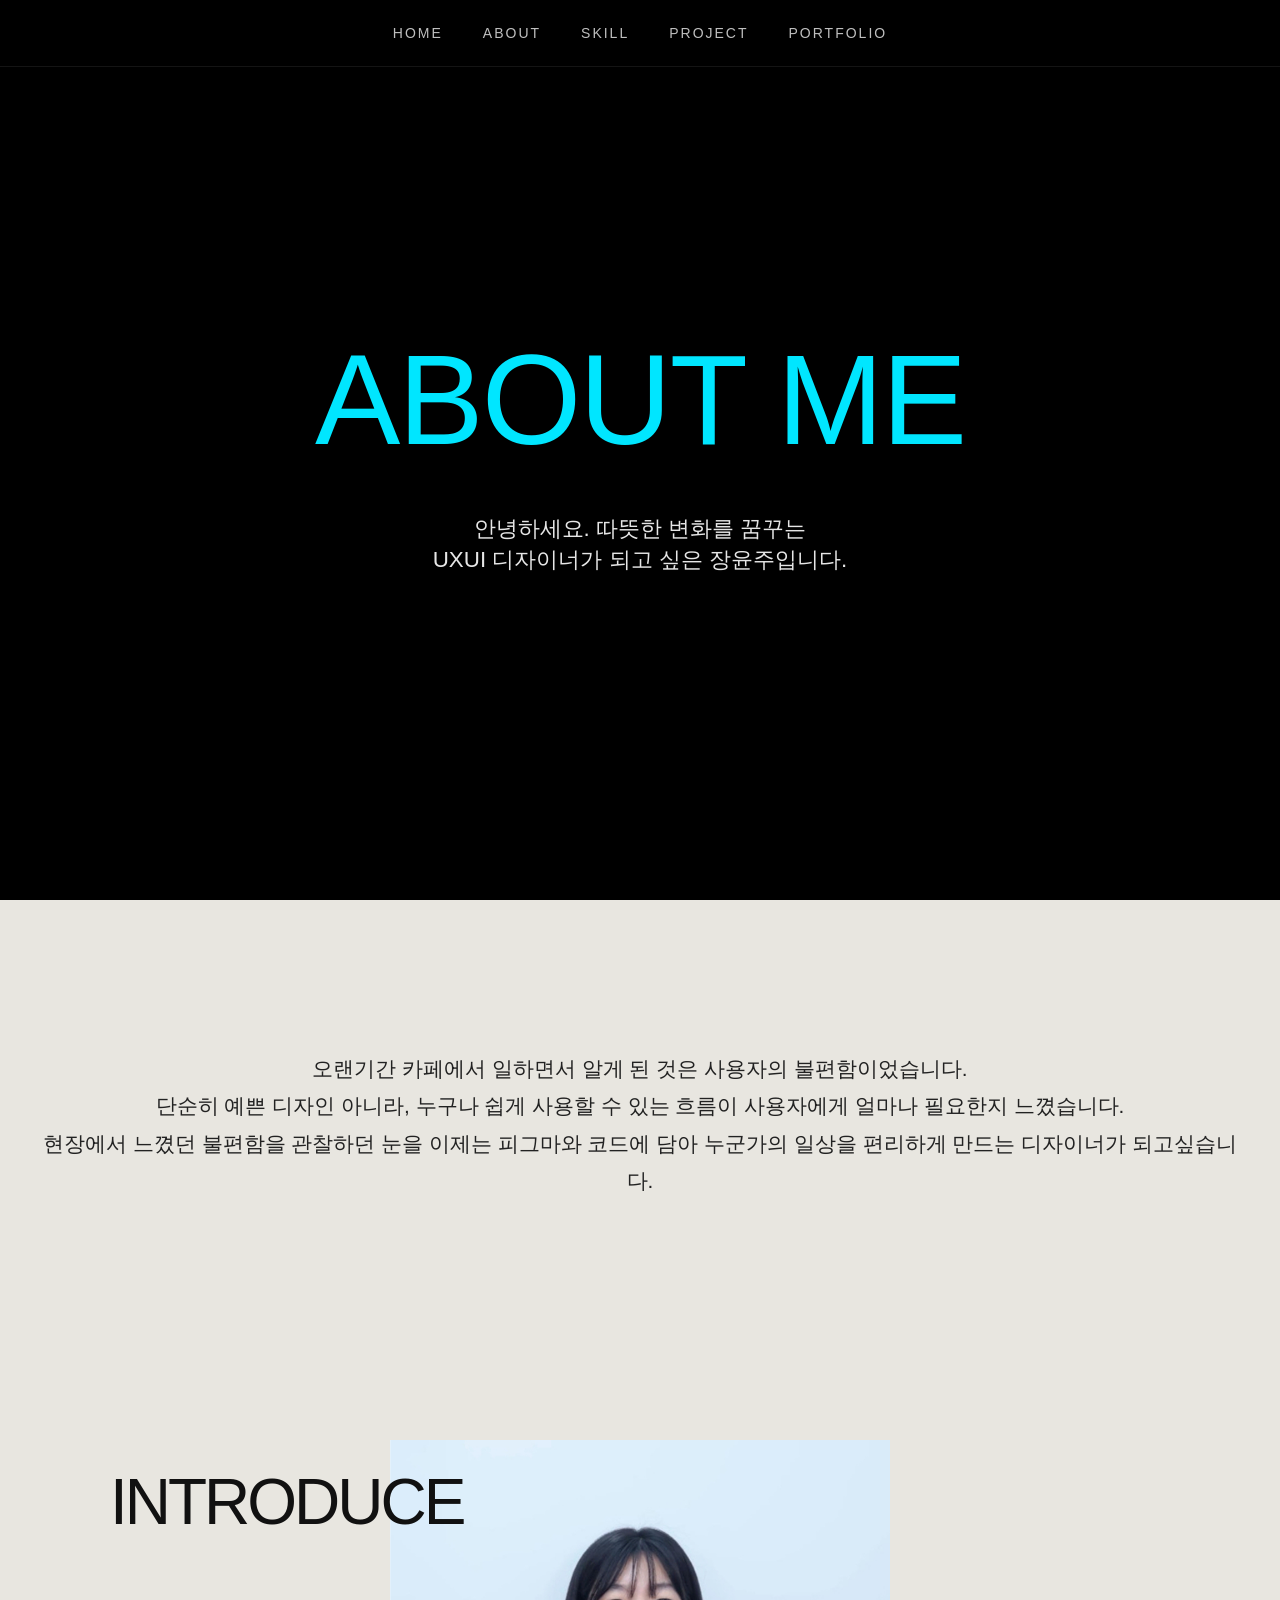
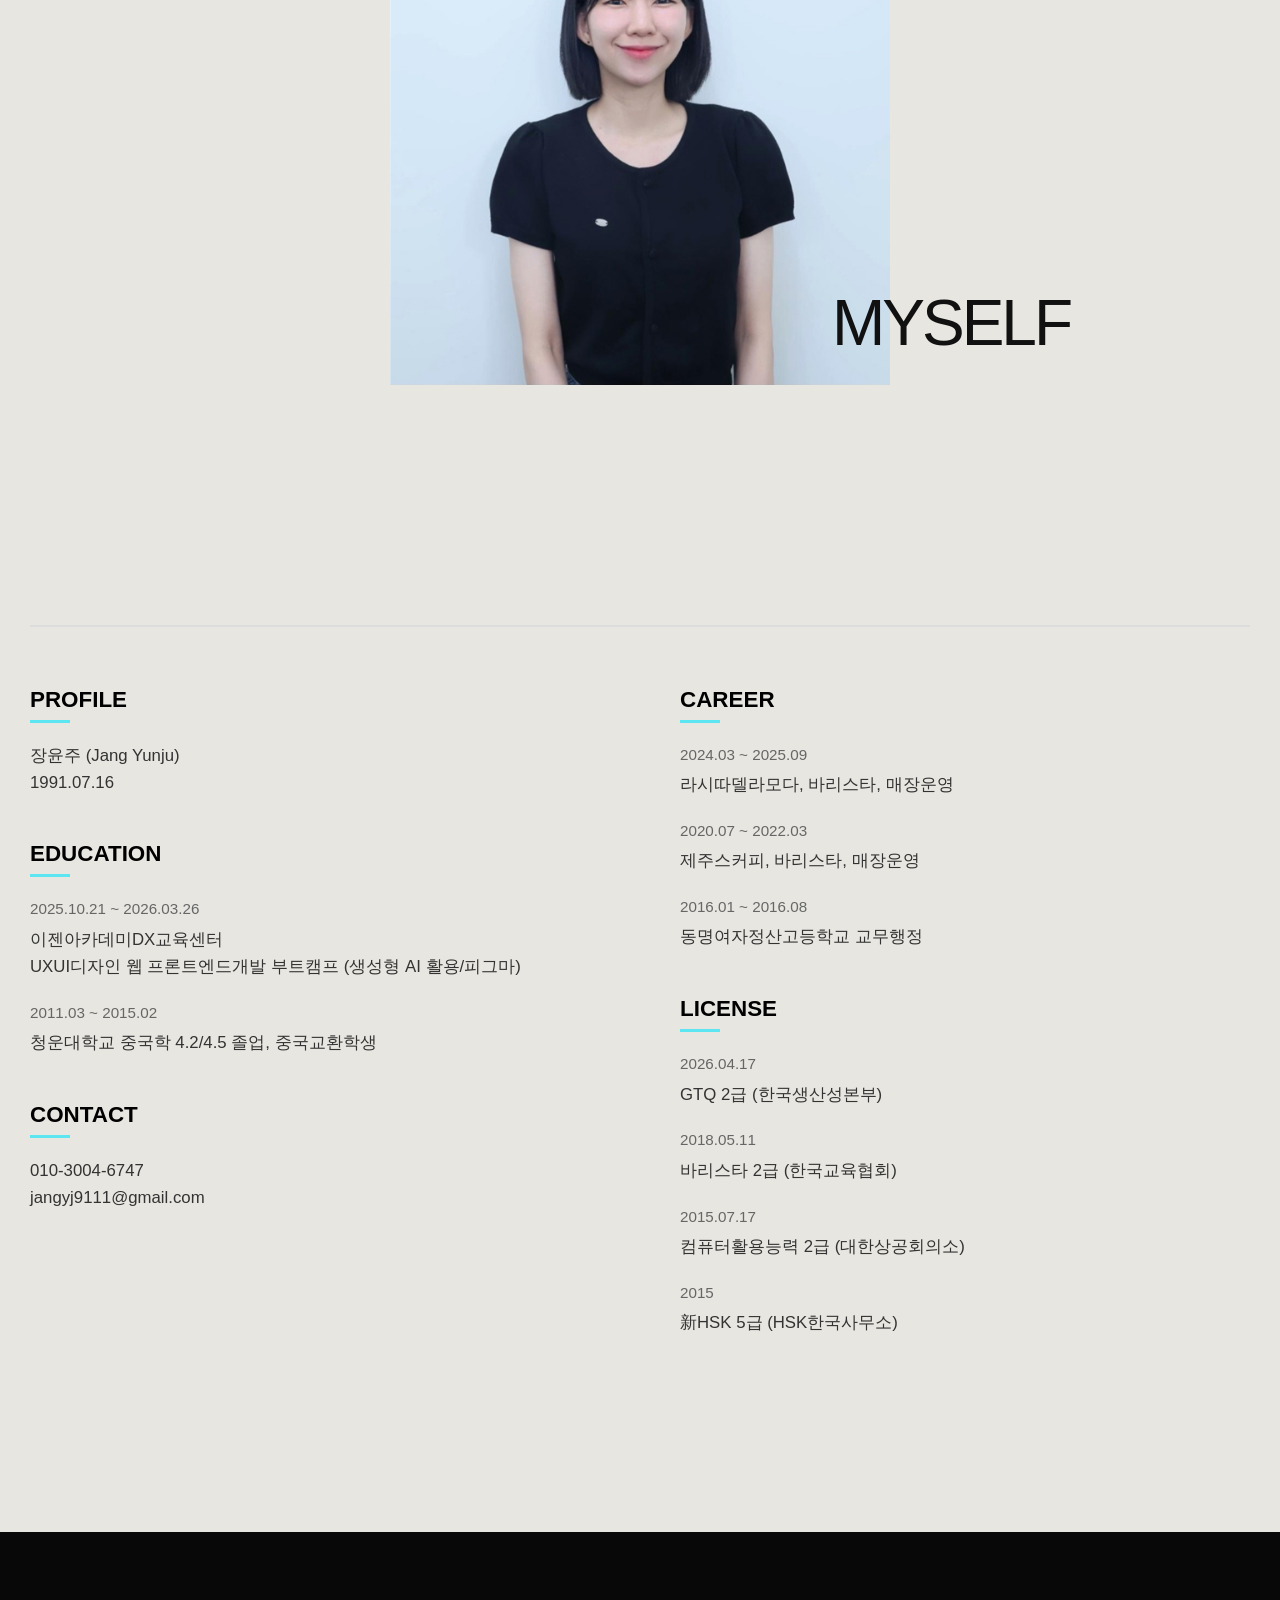
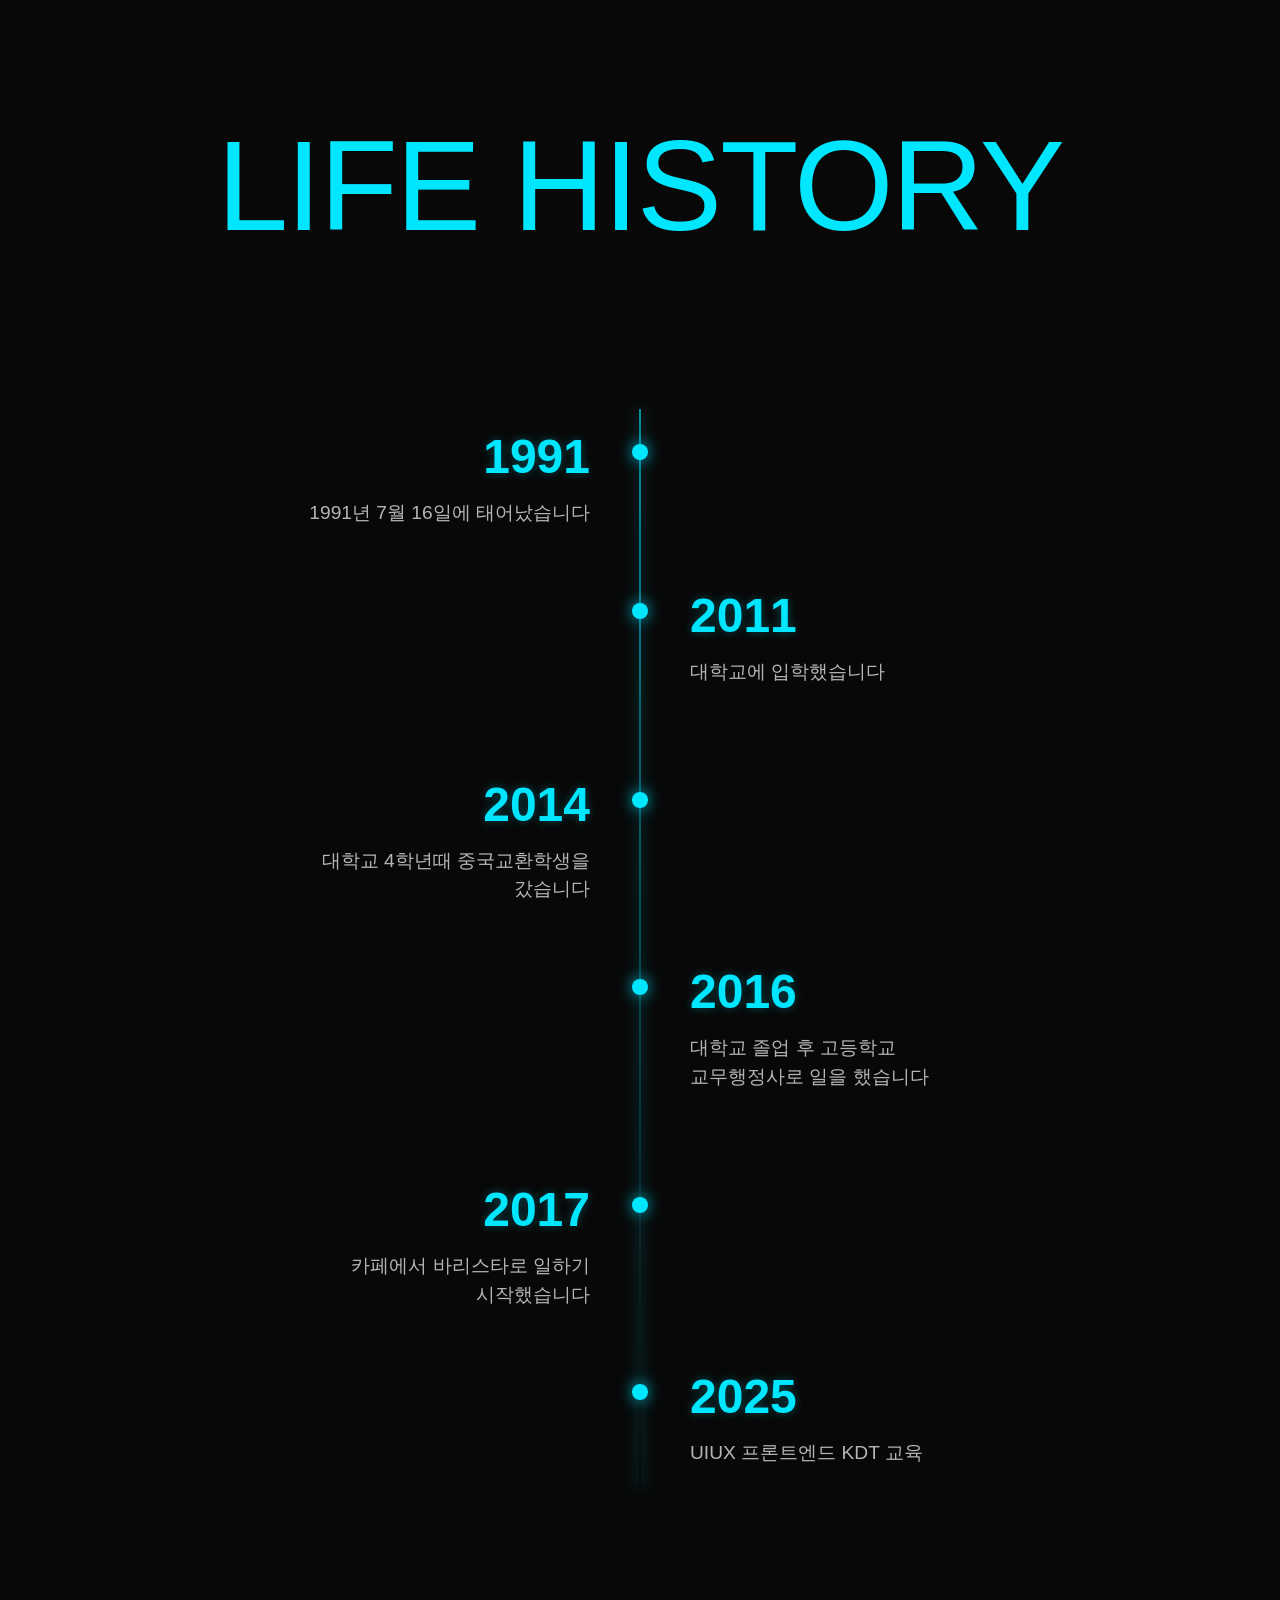
==== pages/about.html @ c947d68e "feat: jangyunju portfolio" ====
<!DOCTYPE html>
<html lang="ko">

<head>
    <meta charset="UTF-8">
    <meta name="viewport" content="width=device-width, initial-scale=1.0">
    <title>YUNJU | About & History</title>
    <link rel="stylesheet" href="../asset/common.css">
    <link rel="stylesheet" href="../asset/about.css">
</head>

<body>
    <div id="wrap">
        <header>
            <div class="inner">
                <nav>
                    <ul class="gnb">
                        <li><a href="../index.html">HOME</a></li>
                        <li><a href="../index.html#about">ABOUT</a></li>
                        <li><a href="../index.html#skill">SKILL</a></li>
                        <li><a href="../index.html#project">PROJECT</a></li>
                        <li><a href="../index.html#portfolio">PORTFOLIO</a></li>
                    </ul>
                </nav>
            </div>
        </header>

        <section class="about_me">
            <div class="inner">
                <h2>ABOUT ME</h2>
                <p>안녕하세요. 따뜻한 변화를 꿈꾸는<br>UXUI 디자이너가 되고 싶은 장윤주입니다.</p>
            </div>
        </section>

        <section class="profile">
            <div class="inner">
                <p class="intro_txt">
                    오랜기간 카페에서 일하면서 알게 된 것은 사용자의 불편함이었습니다.<br>단순히 예쁜 디자인 아니라, 누구나 쉽게 사용할 수 있는 흐름이 사용자에게 얼마나 필요한지
                    느꼈습니다.<br> 현장에서
                    느꼈던 불편함을 관찰하던 눈을 이제는 피그마와 코드에 담아 누군가의 일상을 편리하게 만드는 디자이너가 되고싶습니다.
                </p>

                <div class="introduce_myself">
                    <strong class="txt-left scroll-reveal">INTRODUCE</strong>
                    <div class="photo_wrap">
                        <img src="../images/sub_about.jpg" alt="장윤주">
                    </div>
                    <strong class="txt-right scroll-reveal">MYSELF</strong>
                </div>

                <div class="info_grid">
                    <div class="info_col">
                        <ul class="info_list">
                            <li><strong>profile</strong>
                                <div class="detail_item">
                                    <span class="desc">장윤주 (Jang Yunju)</span>
                                    <span class="desc">1991.07.16</span>
                                </div>
                            </li>
                            <li><strong>education</strong>
                                <div class="detail_item">
                                    <span class="date">2025.10.21 ~ 2026.03.26</span>
                                    <span class="desc">이젠아카데미DX교육센터<br>UXUI디자인 웹 프론트엔드개발 부트캠프 (생성형 AI 활용/피그마)</span>
                                </div>
                                <div class="detail_item">
                                    <span class="date">2011.03 ~ 2015.02</span>
                                    <span class="desc">청운대학교 중국학 4.2/4.5 졸업, 중국교환학생</span>
                                </div>
                            </li>
                            <li><strong>contact</strong>
                                <div class="detail_item">
                                    <span class="desc">010-3004-6747</span>
                                    <span class="desc">jangyj9111@gmail.com</span>
                                </div>
                            </li>
                        </ul>
                    </div>
                    <div class="info_col">
                        <ul class="info_list">
                            <li><strong>career</strong>
                                <div class="detail_item">
                                    <span class="date">2024.03 ~ 2025.09</span>
                                    <span class="desc">라시따델라모다, 바리스타, 매장운영</span>
                                </div>
                                <div class="detail_item">
                                    <span class="date">2020.07 ~ 2022.03</span>
                                    <span class="desc">제주스커피, 바리스타, 매장운영</span>
                                </div>
                                <div class="detail_item">
                                    <span class="date">2016.01 ~ 2016.08</span>
                                    <span class="desc">동명여자정산고등학교 교무행정</span>
                                </div>
                            </li>
                            <li><strong>license</strong>
                                <div class="detail_item">
                                    <span class="date">2026.04.17</span>
                                    <span class="desc">GTQ 2급 (한국생산성본부)</span>
                                </div>
                                <div class="detail_item">
                                    <span class="date">2018.05.11</span>
                                    <span class="desc">바리스타 2급 (한국교육협회)</span>
                                </div>

                                <div class="detail_item">
                                    <span class="date">2015.07.17</span>
                                    <span class="desc">컴퓨터활용능력 2급 (대한상공회의소)</span>
                                </div>
                                <div class="detail_item">
                                    <span class="date">2015</span>
                                    <span class="desc">新HSK 5급 (HSK한국사무소)</span>
                                </div>
                            </li>
                        </ul>
                    </div>
                </div>
            </div>
        </section>

        <section class="history">
            <div class="inner">
                <h2>LIFE HISTORY</h2>

                <div class="history_container">
                    <div class="history_item">
                        <div class="dot"></div>
                        <h3>1991</h3>
                        <p>1991년 7월 16일에 태어났습니다</p>
                    </div>
                    <div class="history_item">
                        <div class="dot"></div>
                        <h3>2011</h3>
                        <p>대학교에 입학했습니다</p>
                    </div>
                    <div class="history_item">
                        <div class="dot"></div>
                        <h3>2014</h3>
                        <p>대학교 4학년때 중국교환학생을 갔습니다</p>
                    </div>
                    <div class="history_item">
                        <div class="dot"></div>
                        <h3>2016</h3>
                        <p>대학교 졸업 후 고등학교 교무행정사로 일을 했습니다</p>
                    </div>
                    <div class="history_item">
                        <div class="dot"></div>
                        <h3>2017</h3>
                        <p>카페에서 바리스타로 일하기 시작했습니다</p>
                    </div>
                    <div class="history_item">
                        <div class="dot"></div>
                        <h3>2025</h3>
                        <p>UIUX 프론트엔드 KDT 교육</p>
                    </div>
                </div>
            </div>
        </section>
    </div>
    <script>
        const revealEls = document.querySelectorAll('.scroll-reveal');
        const observer = new IntersectionObserver((entries) => {
            entries.forEach(entry => {
                if (entry.isIntersecting) {
                    entry.target.classList.add('is-visible');
                }
            });
        }, { threshold: 0.3 });

        revealEls.forEach(el => observer.observe(el));
    </script>
</body>

</html>
---- asset/common.css ----
/* ========== HEADER ========== */
header {
    position: fixed;
    top: 0;
    left: 0;
    width: 100%;
    z-index: 1000;
    padding: 24px 0;
    background: rgba(0, 0, 0, 0.3);
    backdrop-filter: blur(10px);
    -webkit-backdrop-filter: blur(10px);
    border-bottom: 1px solid rgba(255, 255, 255, 0.08);
}

.gnb {
    display: flex;
    justify-content: center;
    gap: 40px;
}

.gnb li a {
    font-size: 14px;
    letter-spacing: 2px;
    color: rgba(255, 255, 255, 0.75);
    transition: color 0.3s;
}

.gnb li a:hover {
    color: #fff;
}
---- asset/about.css ----
/* ========== RESET ========== */
* {
    margin: 0;
    padding: 0;
    box-sizing: border-box;
}

body,
html {
    width: 100%;
    font-family: 'Helvetica Neue', Arial, sans-serif;
    background-color: #000;
    color: #fff;
    overflow-x: hidden;
}

a {
    text-decoration: none;
    color: inherit;
}

ul {
    list-style: none;
}

/* ========== INNER ========== */
.inner {
    max-width: 1440px;
    margin: 0 auto;
    padding: 0 40px;
    position: relative;
}

/* ========== ABOUT ME (Dark Section) ========== */
.about_me {
    background: #000;
    color: #fff;
    height: 100vh; /* 브라우저 화면 높이에 100% 꽉 차게 맞춤 */
    display: flex;
    flex-direction: column;
    justify-content: center;
    align-items: center;
    text-align: center;
}

.about_me h2 {
    font-size: 128px;
    font-weight: 400;
    margin-bottom: 40px;
    letter-spacing: -2px;
    color: rgba(0, 230, 255, 1);
}

.about_me p {
    font-size: 1.4rem;
    font-weight: 300;
    opacity: 0.9;
    word-break: keep-all;
}

/* ========== PROFILE (Light Section) ========== */
.profile {
    background: #E8E6E0;
    padding: 150px 0;
}

.profile .intro_txt {
    text-align: center;
    font-size: 1.3rem;
    margin-bottom: 120px;
    color: #222;
    font-weight: 500;
    line-height: 1.8;
}

.introduce_myself {
    position: relative;
    display: flex;
    justify-content: center;
    align-items: center;
    margin-bottom: 120px;
    padding: 120px 0 120px;
}

/* 이미지 컨테이너 */
.photo_wrap {
    width: 500px;
    flex-shrink: 0;
}

.photo_wrap img {
    width: 100%;
    display: block;
    object-fit: cover;
}

/* INTRODUCE — 이미지 왼쪽 상단 */
.txt-left {
    position: absolute;
    top: 150px;
    /* 아래로 내리려면 이 값을 키우세요 (예: 150px) */
    left: 80px;
    /* 오른쪽으로 밀려면 이 값을 키우세요 */
    font-size: 96px;
    font-weight: 400;
    color: #111;
    letter-spacing: -3px;
    line-height: 1;
    z-index: 10;
}

/* MYSELF — 이미지 오른쪽 하단 */
.txt-right {
    position: absolute;
    bottom: 150px;
    /* 위로 올리려면 이 값을 키우세요 (예: 150px) */
    right: 180px;
    /* 왼쪽으로 밀려면 이 값을 키우세요 */
    font-size: 96px;
    font-weight: 400;
    color: #111;
    letter-spacing: -3px;
    line-height: 1;
    z-index: 10;
}

/* ========== SCROLL REVEAL ========== */
.scroll-reveal {
    opacity: 0;
    transform: translateY(20px);
    transition: opacity 0.8s ease, transform 0.8s ease;
}

.scroll-reveal.is-visible {
    opacity: 1;
    transform: translateY(0);
}

.txt-right.scroll-reveal {
    transition-delay: 0.2s;
}


/* ========== INFO GRID ========== */
.info_grid {
    display: flex;
    justify-content: space-between;
    gap: 80px;
    padding-top: 60px;
    border-top: 2px solid #ddd;
}

.info_col {
    flex: 1;
}

.info_list li {
    margin-bottom: 45px;
    font-size: 1.1rem;
    color: #1a1a1a;
}

.info_list li strong {
    display: inline-block;
    width: 100%;
    color: #000;
    font-weight: 800;
    text-transform: uppercase;
    position: relative;
    padding-bottom: 10px;
    margin-bottom: 20px;
    font-size: 1.4rem;
}

.info_list li strong::after {
    content: '';
    position: absolute;
    bottom: 0;
    left: 0;
    width: 40px;
    height: 3px;
    background: rgba(0, 230, 255, 0.6);
}

.detail_item {
    margin-bottom: 20px;
    line-height: 1.6;
}

.detail_item:last-child {
    margin-bottom: 0;
}

.detail_item .date {
    display: block;
    font-size: 0.95rem;
    color: #666;
    margin-bottom: 5px;
    font-weight: 500;
}

.detail_item .desc {
    display: block;
    font-size: 1.05rem;
    color: #333;
    font-weight: 400;
}

/* ========== LIFE HISTORY ========== */
.history {
    background: #080808;
    color: #fff;
    padding: 180px 0;
}

.history h2 {
    text-align: center;
    font-size: 128px;
    font-weight: 400;
    letter-spacing: -2px;
    color: rgba(0, 230, 255, 1);
    margin-bottom: 150px;
}

.history_container {
    position: relative;
    max-width: 800px;
    margin: 0 auto;
}

.history_container::before {
    content: '';
    position: absolute;
    left: 50%;
    top: 0;
    width: 2px;
    height: 100%;
    background: linear-gradient(to bottom, rgba(0, 230, 255, 0.6), transparent);
    transform: translateX(-50%);
    box-shadow: 0 0 15px rgba(0, 230, 255, 0.6);
}

.history_item {
    position: relative;
    width: 50%;
    padding: 20px 50px;
    margin-bottom: 50px;
}

.history_item:nth-child(odd) {
    left: 0;
    text-align: right;
}

.history_item:nth-child(even) {
    left: 50%;
    text-align: left;
    margin-top: -30px;
}

.history_item .dot {
    position: absolute;
    top: 35px;
    width: 16px;
    height: 16px;
    background: rgba(0, 230, 255, 1);
    border-radius: 50%;
    box-shadow: 0 0 15px rgba(0, 230, 255, 0.8);
}

.history_item:nth-child(odd) .dot {
    right: -8px;
}

.history_item:nth-child(even) .dot {
    left: -8px;
}

.history_item h3 {
    font-size: 3rem;
    font-weight: 900;
    margin-bottom: 15px;
    color: rgba(0, 230, 255, 1);
    text-shadow: 0 0 10px rgba(0, 230, 255, 0.3);
}

.history_item p {
    font-size: 1.2rem;
    color: rgba(255, 255, 255, 0.7);
    word-break: keep-all;
    line-height: 1.5;
}

/* ========== RESPONSIVE ========== */
@media (max-width: 1440px) {
    .inner {
        width: 100%;
        padding: 0 30px;
    }

    .introduce_myself strong {
        font-size: 4rem;
    }

    .introduce_myself .photo_box {
        width: 300px;
        height: 380px;
    }
}

@media (max-width: 1024px) {
    .history_container {
        grid-template-columns: 1fr;
    }

    .history_container::before {
        display: none;
    }

    .history_item:nth-child(odd),
    .history_item:nth-child(even) {
        text-align: left;
        padding: 0;
        margin-top: 0;
        margin-bottom: 100px;
    }

    .history_item .img_box {
        width: 100%;
    }
}
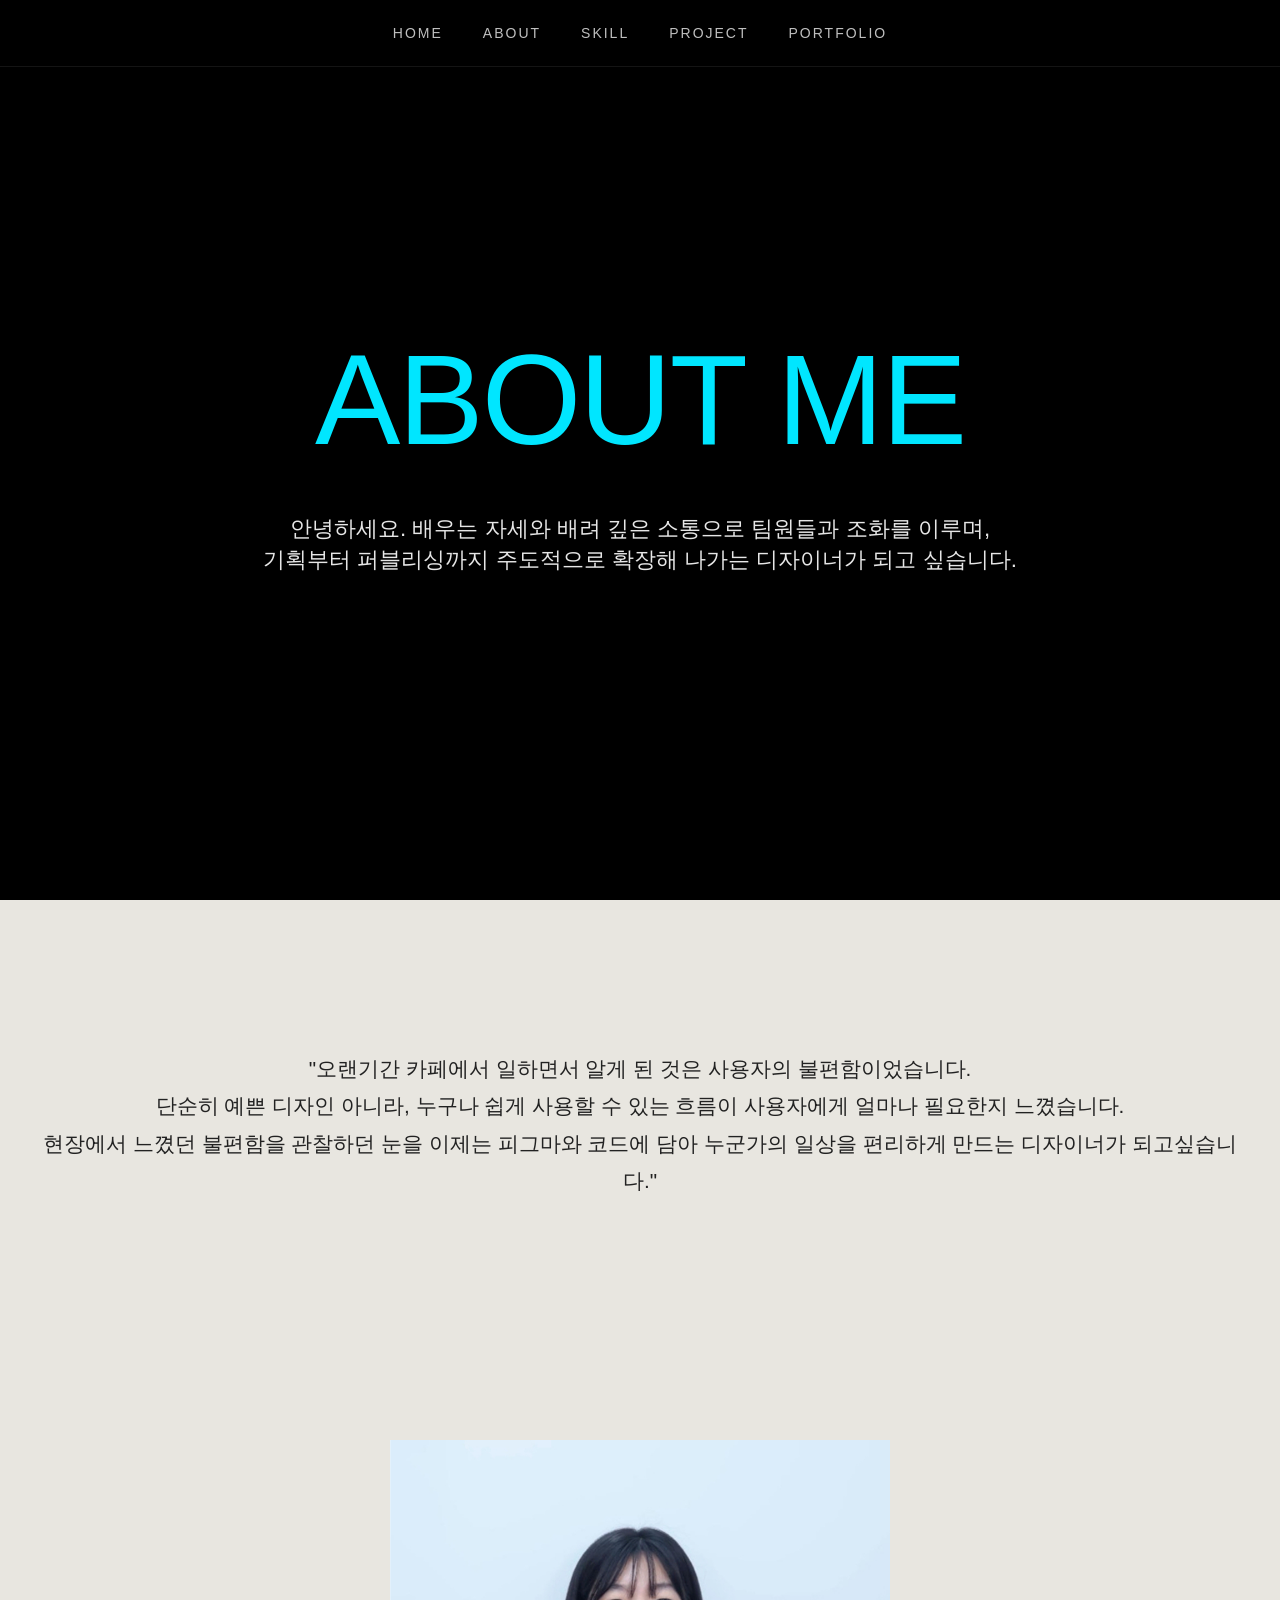
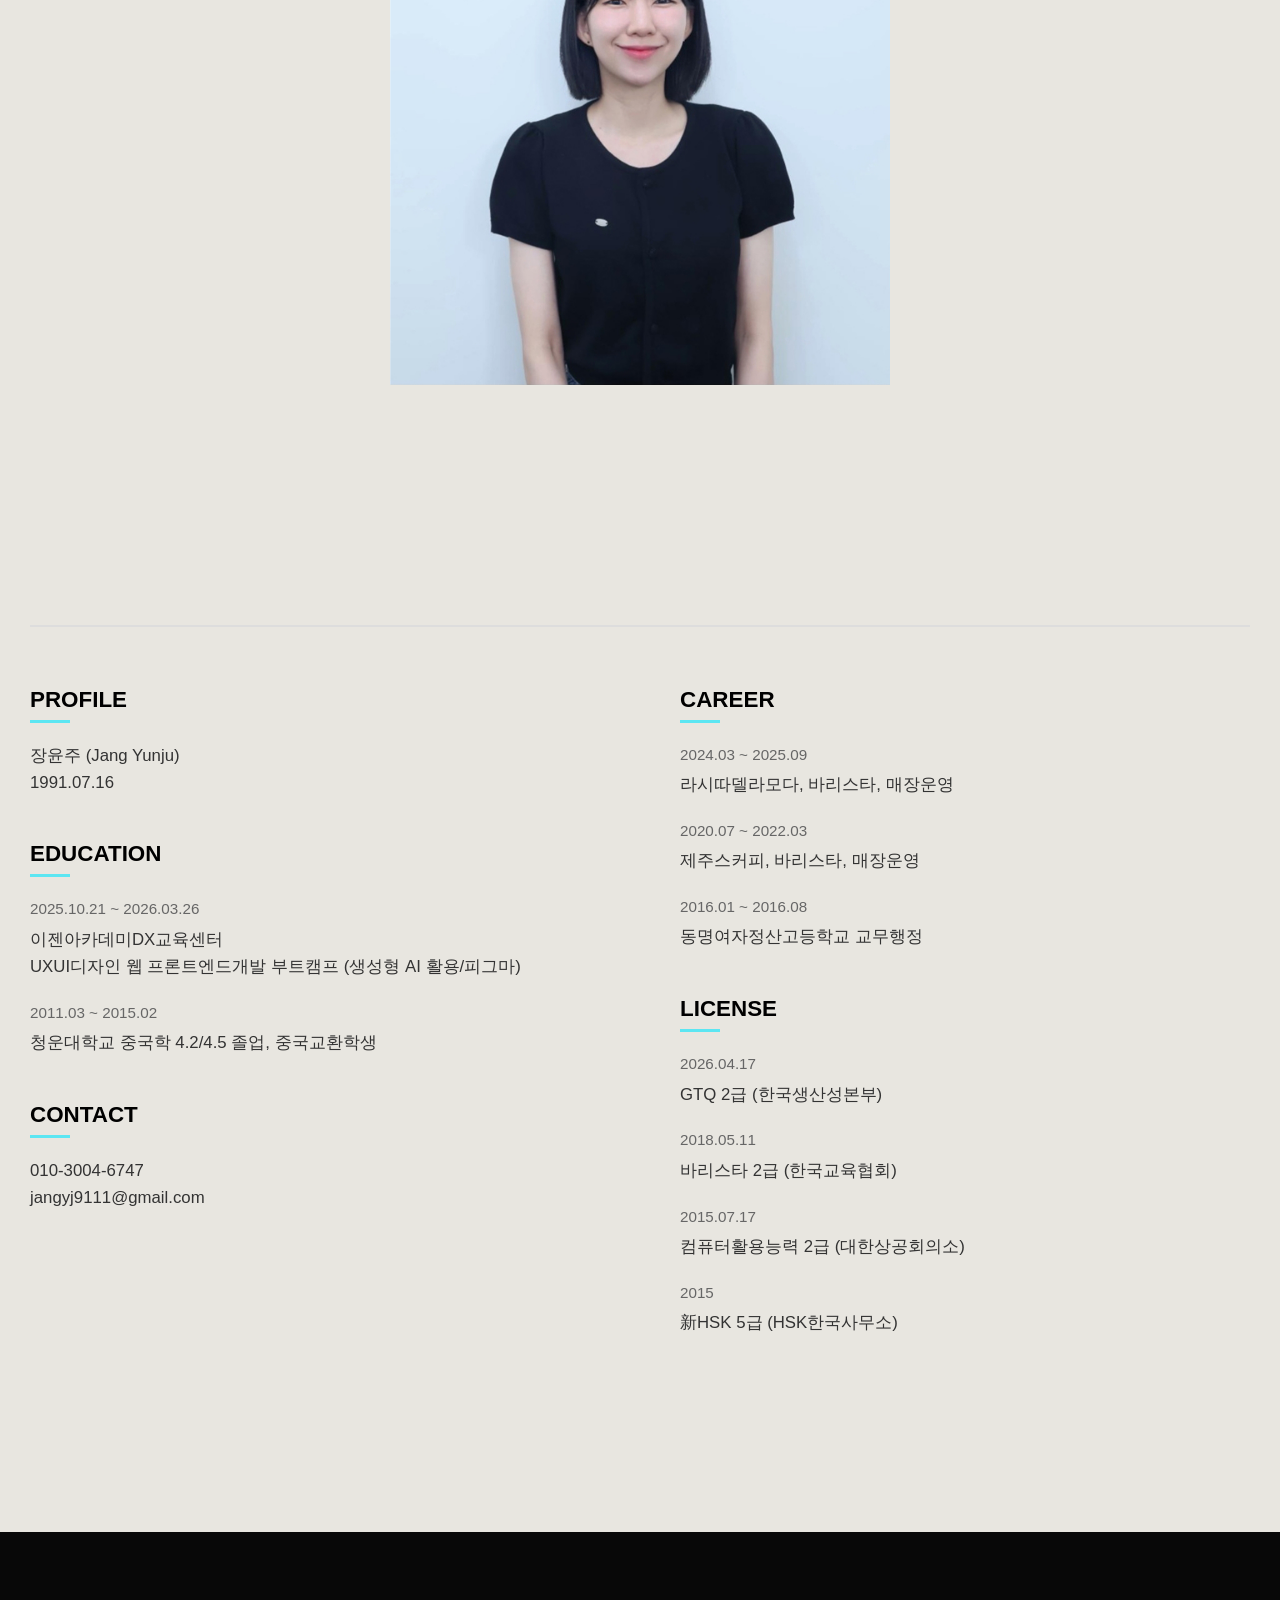
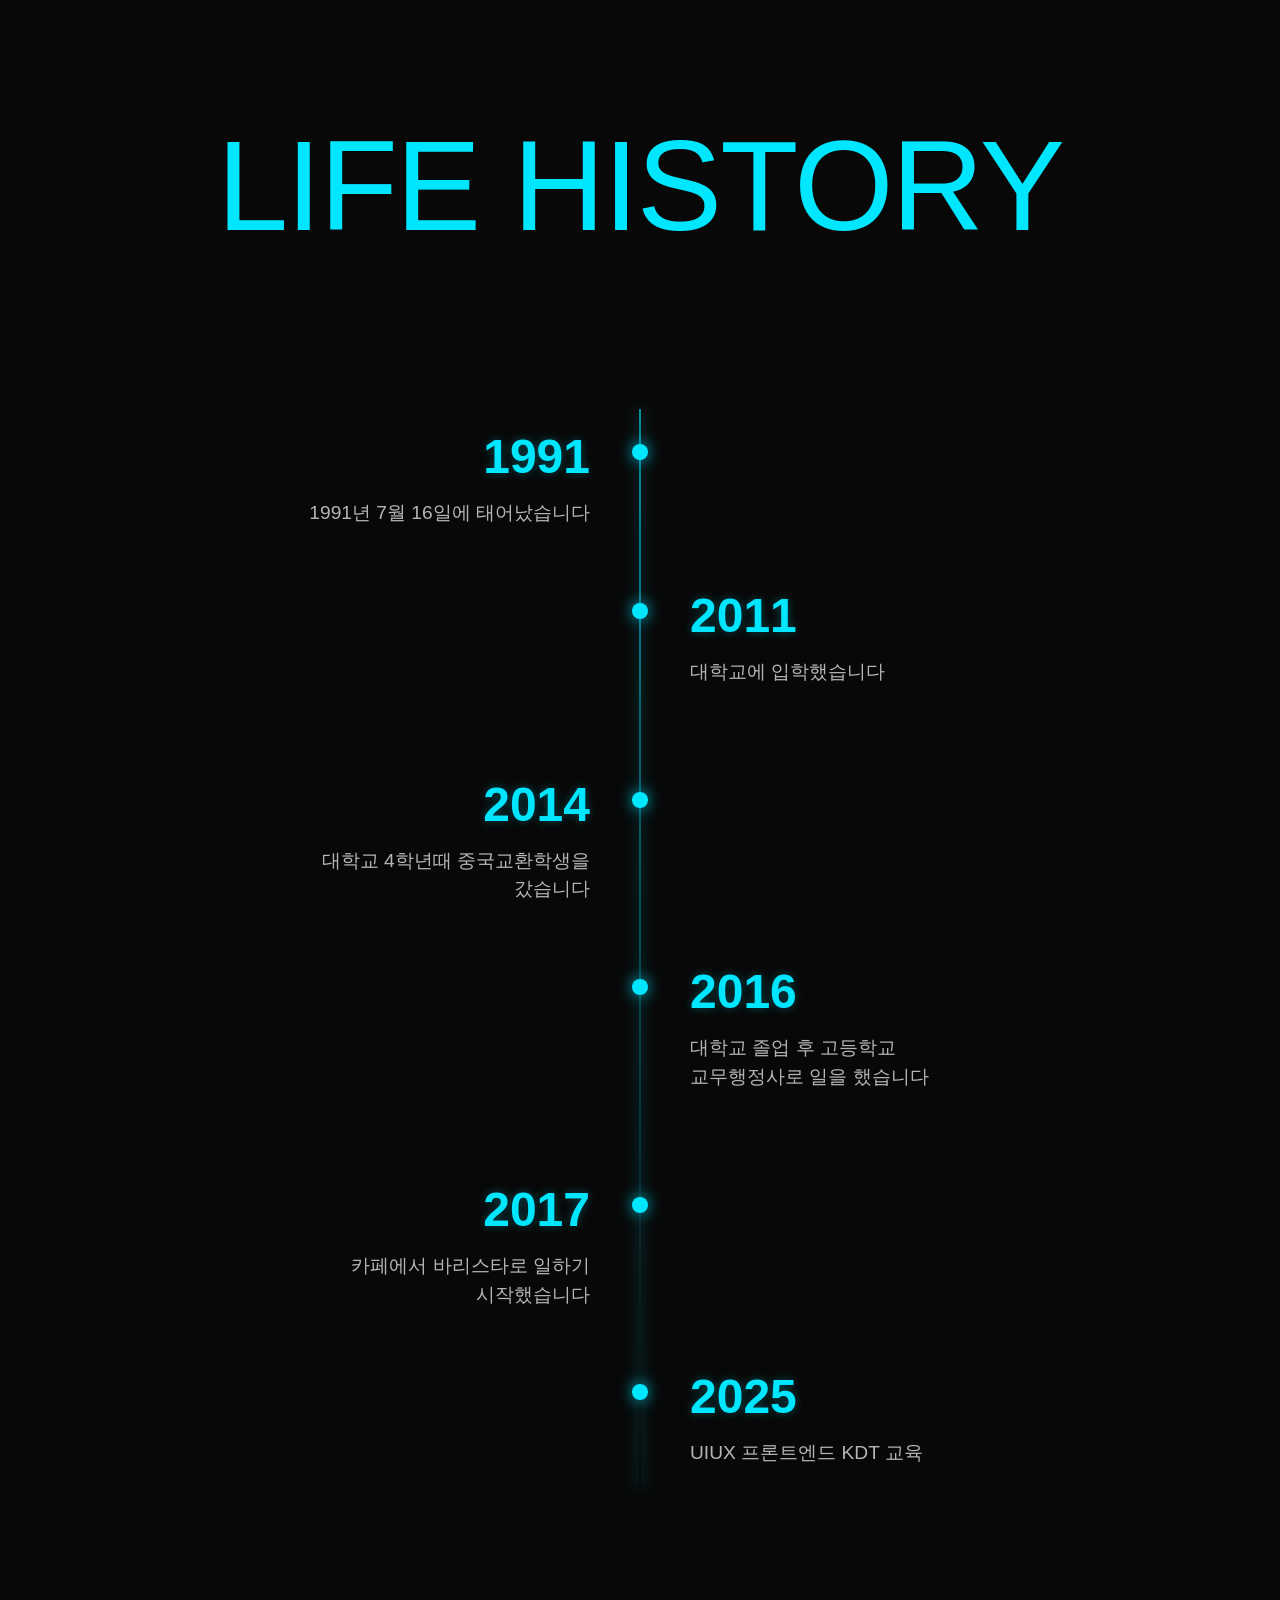
==== commit e710929b: "fix: update  UI and design details" ====
--- a/pages/about.html
+++ b/pages/about.html
@@ -28,16 +28,17 @@
         <section class="about_me">
             <div class="inner">
                 <h2>ABOUT ME</h2>
-                <p>안녕하세요. 따뜻한 변화를 꿈꾸는<br>UXUI 디자이너가 되고 싶은 장윤주입니다.</p>
+                <p>안녕하세요. 배우는 자세와 배려 깊은 소통으로 팀원들과 조화를 이루며,<br>
+                    기획부터 퍼블리싱까지 주도적으로 확장해 나가는 디자이너가 되고 싶습니다.</p>
             </div>
         </section>
 
         <section class="profile">
             <div class="inner">
                 <p class="intro_txt">
-                    오랜기간 카페에서 일하면서 알게 된 것은 사용자의 불편함이었습니다.<br>단순히 예쁜 디자인 아니라, 누구나 쉽게 사용할 수 있는 흐름이 사용자에게 얼마나 필요한지
+                    "오랜기간 카페에서 일하면서 알게 된 것은 사용자의 불편함이었습니다.<br>단순히 예쁜 디자인 아니라, 누구나 쉽게 사용할 수 있는 흐름이 사용자에게 얼마나 필요한지
                     느꼈습니다.<br> 현장에서
-                    느꼈던 불편함을 관찰하던 눈을 이제는 피그마와 코드에 담아 누군가의 일상을 편리하게 만드는 디자이너가 되고싶습니다.
+                    느꼈던 불편함을 관찰하던 눈을 이제는 피그마와 코드에 담아 누군가의 일상을 편리하게 만드는 디자이너가 되고싶습니다."
                 </p>
 
                 <div class="introduce_myself">
@@ -155,18 +156,7 @@
             </div>
         </section>
     </div>
-    <script>
-        const revealEls = document.querySelectorAll('.scroll-reveal');
-        const observer = new IntersectionObserver((entries) => {
-            entries.forEach(entry => {
-                if (entry.isIntersecting) {
-                    entry.target.classList.add('is-visible');
-                }
-            });
-        }, { threshold: 0.3 });
-
-        revealEls.forEach(el => observer.observe(el));
-    </script>
+    <script src="../asset/script.js"></script>
 </body>
 
 </html>
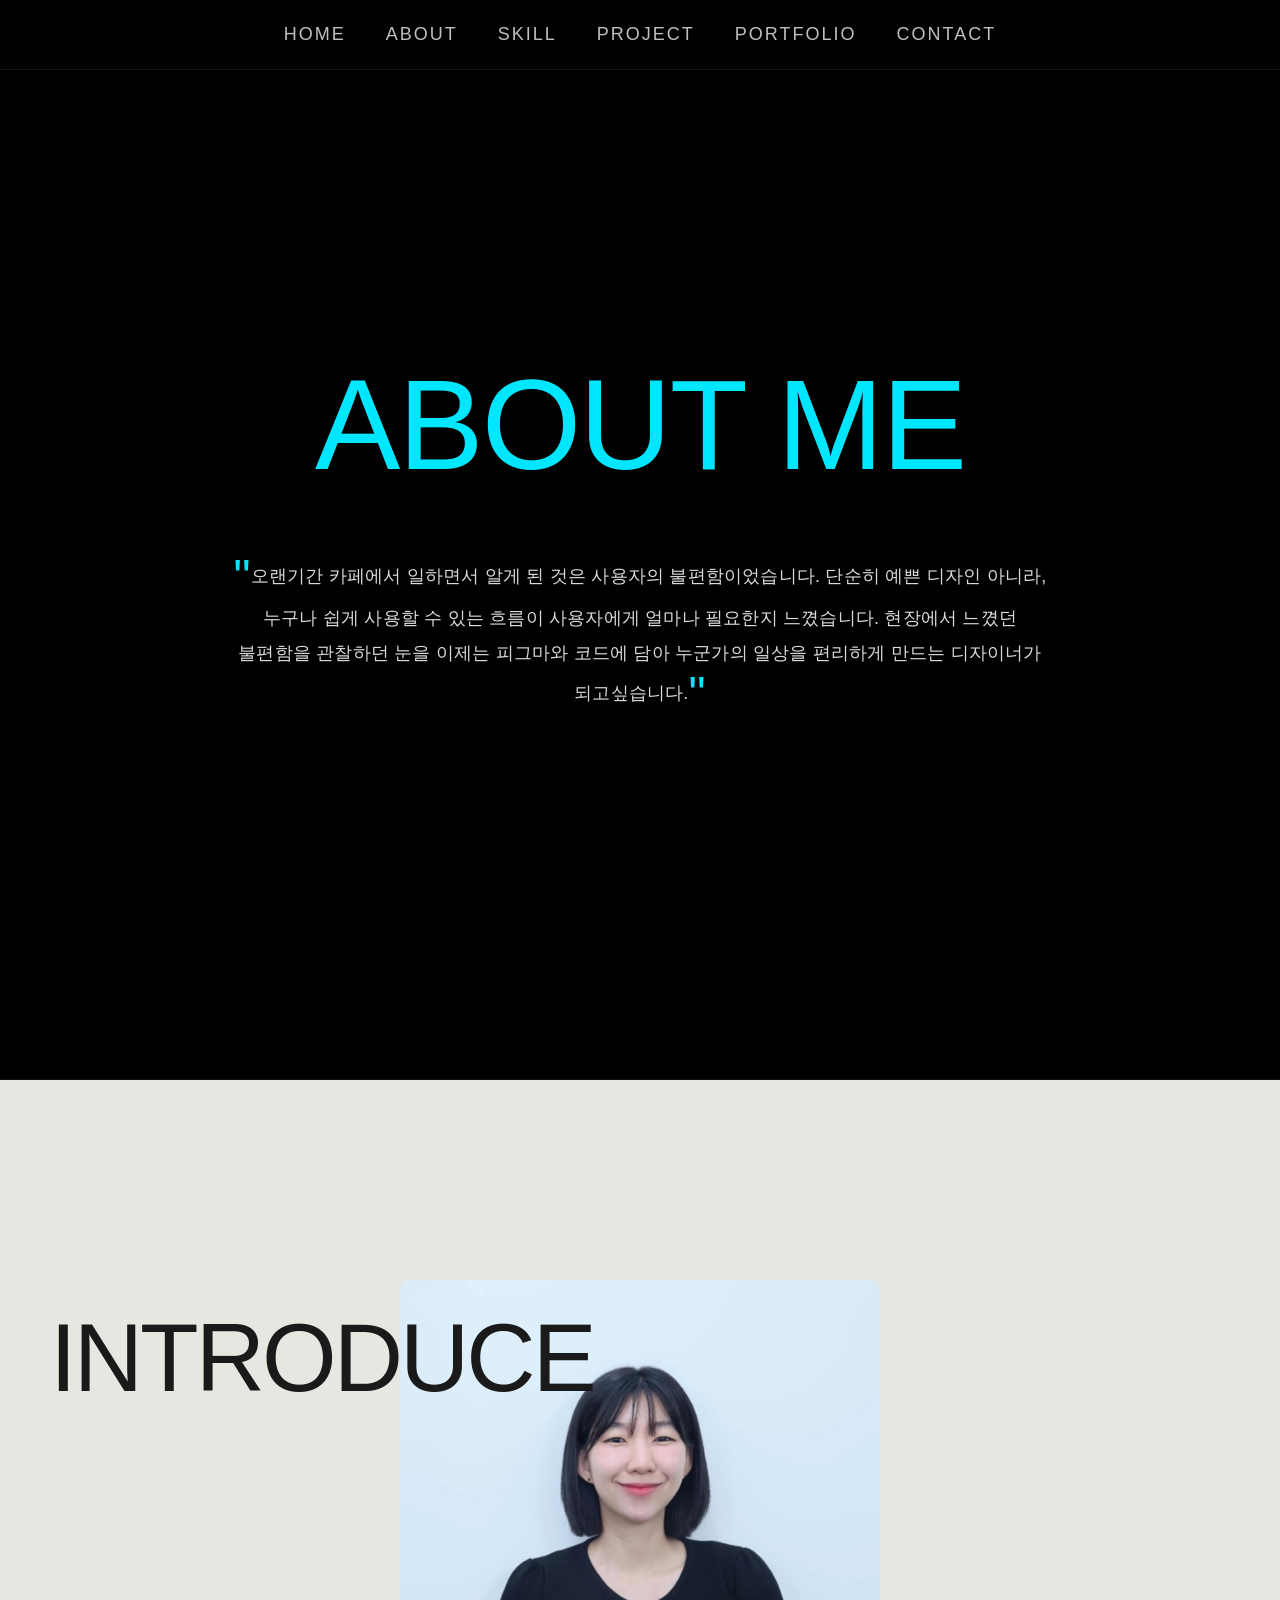
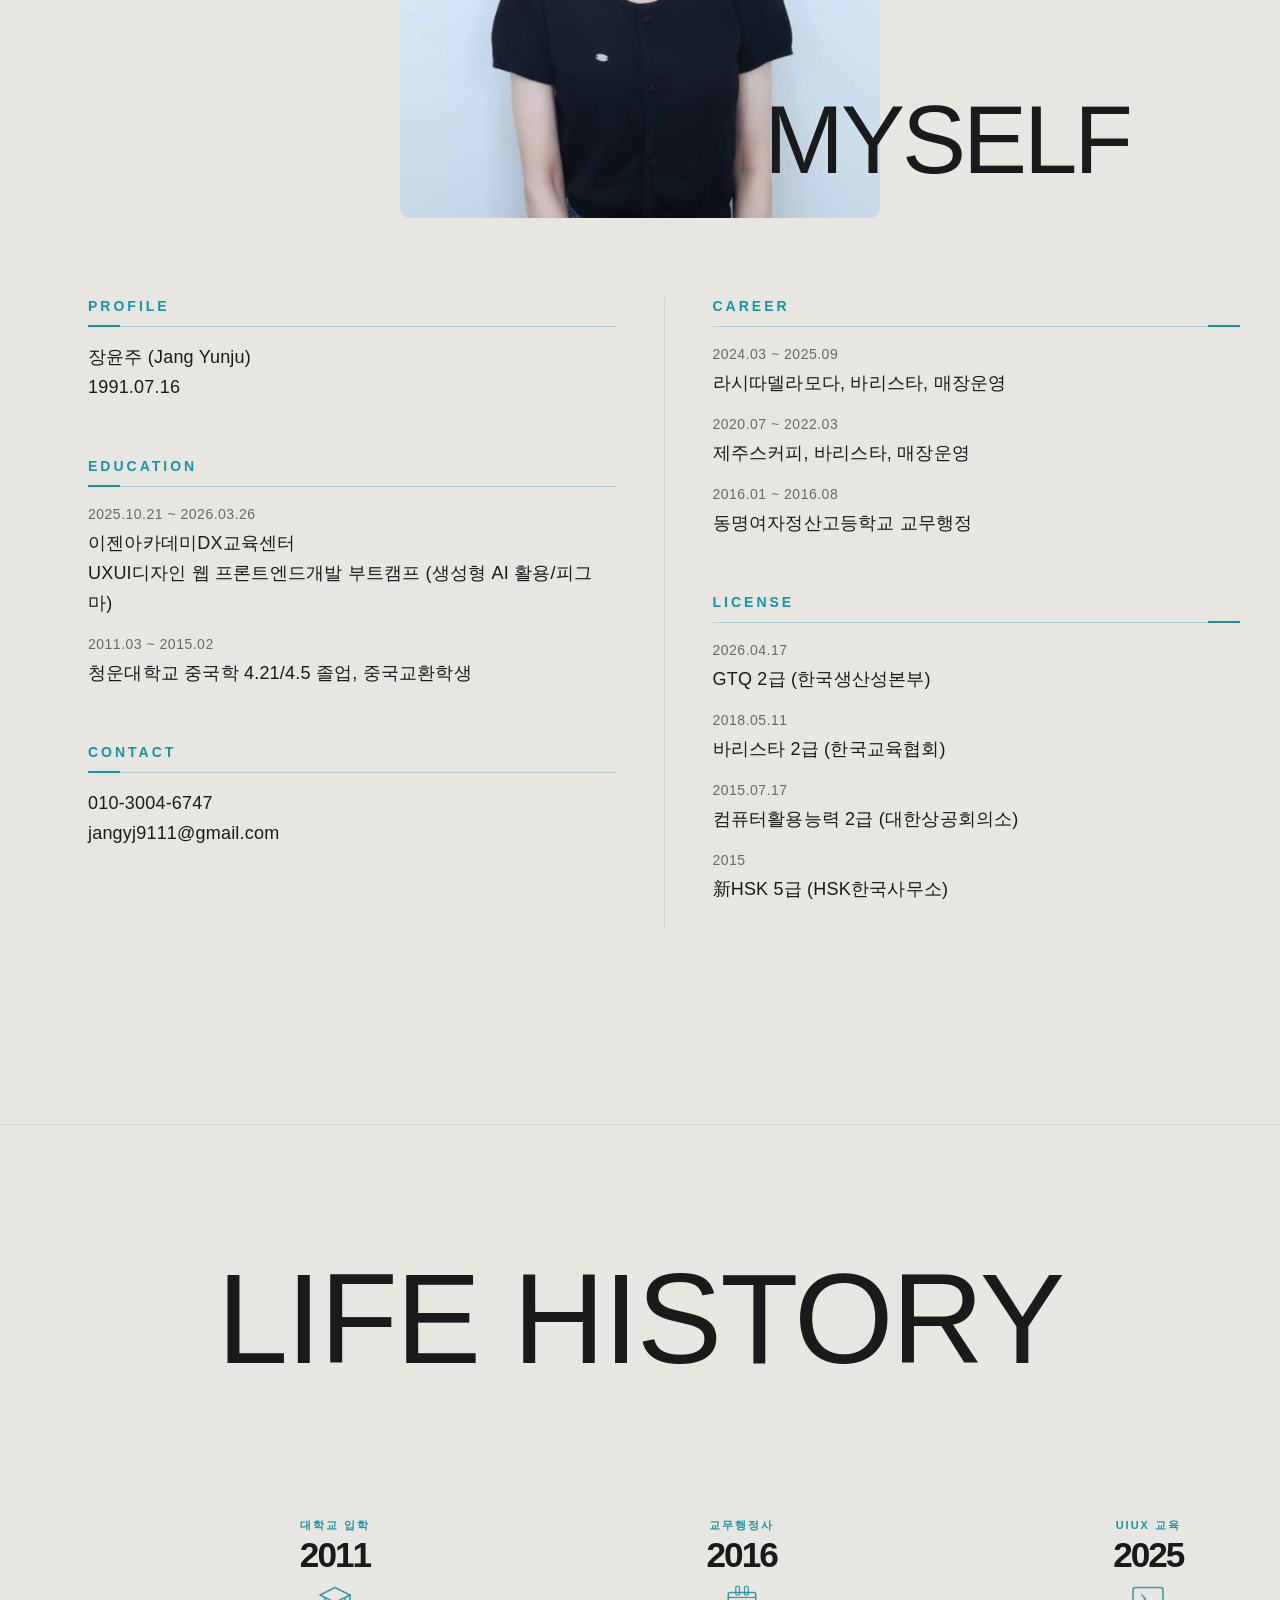
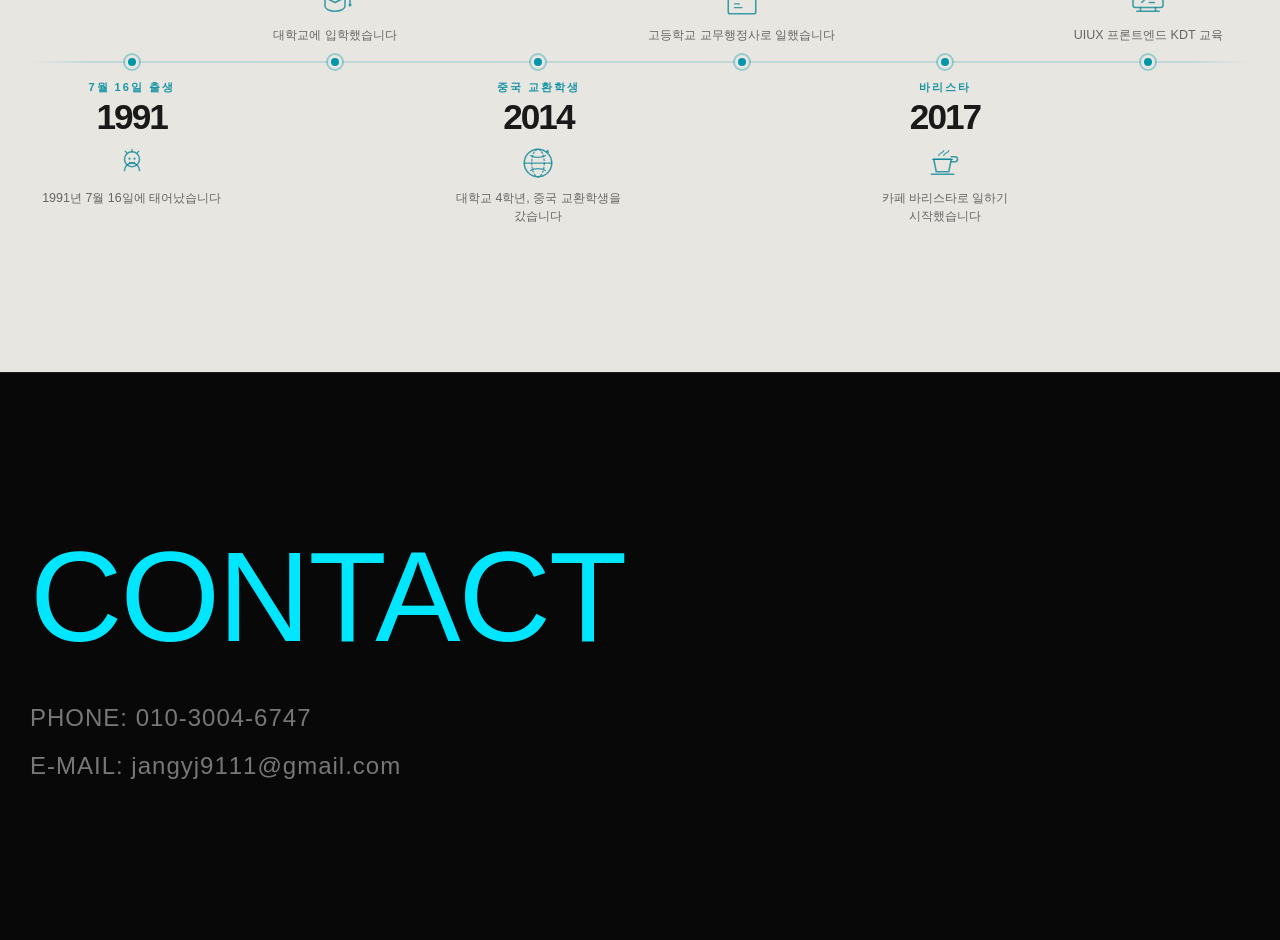
==== commit 69c178fd: "update UI and design details" ====
--- a/pages/about.html
+++ b/pages/about.html
@@ -20,6 +20,7 @@
                         <li><a href="../index.html#skill">SKILL</a></li>
                         <li><a href="../index.html#project">PROJECT</a></li>
                         <li><a href="../index.html#portfolio">PORTFOLIO</a></li>
+                        <li><a href="../index.html#contact">CONTACT</a></li>
                     </ul>
                 </nav>
             </div>
@@ -27,136 +28,278 @@
 
         <section class="about_me">
             <div class="inner">
-                <h2>ABOUT ME</h2>
-                <p>안녕하세요. 배우는 자세와 배려 깊은 소통으로 팀원들과 조화를 이루며,<br>
-                    기획부터 퍼블리싱까지 주도적으로 확장해 나가는 디자이너가 되고 싶습니다.</p>
-            </div>
+                <h2 class="scroll-reveal">ABOUT ME</h2>
+                <p class="about_intro_txt scroll-reveal"><span class="quote-mark">"</span>오랜기간 카페에서 일하면서 알게 된 것은 사용자의 불편함이었습니다. 단순히 예쁜
+                    디자인 아니라, 누구나 쉽게 사용할 수 있는 흐름이 사용자에게 얼마나 필요한지 느꼈습니다. 현장에서 느꼈던 불편함을 관찰하던 눈을 이제는 피그마와 코드에 담아 누군가의 일상을
+                    편리하게 만드는 디자이너가 되고싶습니다.<span class="quote-mark">"</span></p>
+            </div>
+
         </section>
 
-        <section class="profile">
-            <div class="inner">
-                <p class="intro_txt">
-                    "오랜기간 카페에서 일하면서 알게 된 것은 사용자의 불편함이었습니다.<br>단순히 예쁜 디자인 아니라, 누구나 쉽게 사용할 수 있는 흐름이 사용자에게 얼마나 필요한지
-                    느꼈습니다.<br> 현장에서
-                    느꼈던 불편함을 관찰하던 눈을 이제는 피그마와 코드에 담아 누군가의 일상을 편리하게 만드는 디자이너가 되고싶습니다."
-                </p>
-
-                <div class="introduce_myself">
-                    <strong class="txt-left scroll-reveal">INTRODUCE</strong>
-                    <div class="photo_wrap">
-                        <img src="../images/sub_about.jpg" alt="장윤주">
-                    </div>
-                    <strong class="txt-right scroll-reveal">MYSELF</strong>
+        <!-- PROFILE DETAIL (Beige Concept) -->
+        <section class="profile_info">
+        <!-- 2단 레이아웃: 사진(왼) | info 2컬럼(오른) -->
+        <div class="profile_layout">
+
+            <!-- 사진 영역 (INTRODUCE MYSELF 오버레이 포함) -->
+            <div class="photo_center">
+                <strong class="txt-left scroll-reveal">INTRODUCE</strong>
+                <div class="photo_wrap">
+                    <img src="../images/sub_about.jpg" alt="장윤주">
                 </div>
-
-                <div class="info_grid">
-                    <div class="info_col">
-                        <ul class="info_list">
-                            <li><strong>profile</strong>
-                                <div class="detail_item">
-                                    <span class="desc">장윤주 (Jang Yunju)</span>
-                                    <span class="desc">1991.07.16</span>
-                                </div>
-                            </li>
-                            <li><strong>education</strong>
-                                <div class="detail_item">
-                                    <span class="date">2025.10.21 ~ 2026.03.26</span>
-                                    <span class="desc">이젠아카데미DX교육센터<br>UXUI디자인 웹 프론트엔드개발 부트캠프 (생성형 AI 활용/피그마)</span>
-                                </div>
-                                <div class="detail_item">
-                                    <span class="date">2011.03 ~ 2015.02</span>
-                                    <span class="desc">청운대학교 중국학 4.2/4.5 졸업, 중국교환학생</span>
-                                </div>
-                            </li>
-                            <li><strong>contact</strong>
-                                <div class="detail_item">
-                                    <span class="desc">010-3004-6747</span>
-                                    <span class="desc">jangyj9111@gmail.com</span>
-                                </div>
-                            </li>
-                        </ul>
-                    </div>
-                    <div class="info_col">
-                        <ul class="info_list">
-                            <li><strong>career</strong>
-                                <div class="detail_item">
-                                    <span class="date">2024.03 ~ 2025.09</span>
-                                    <span class="desc">라시따델라모다, 바리스타, 매장운영</span>
-                                </div>
-                                <div class="detail_item">
-                                    <span class="date">2020.07 ~ 2022.03</span>
-                                    <span class="desc">제주스커피, 바리스타, 매장운영</span>
-                                </div>
-                                <div class="detail_item">
-                                    <span class="date">2016.01 ~ 2016.08</span>
-                                    <span class="desc">동명여자정산고등학교 교무행정</span>
-                                </div>
-                            </li>
-                            <li><strong>license</strong>
-                                <div class="detail_item">
-                                    <span class="date">2026.04.17</span>
-                                    <span class="desc">GTQ 2급 (한국생산성본부)</span>
-                                </div>
-                                <div class="detail_item">
-                                    <span class="date">2018.05.11</span>
-                                    <span class="desc">바리스타 2급 (한국교육협회)</span>
-                                </div>
-
-                                <div class="detail_item">
-                                    <span class="date">2015.07.17</span>
-                                    <span class="desc">컴퓨터활용능력 2급 (대한상공회의소)</span>
-                                </div>
-                                <div class="detail_item">
-                                    <span class="date">2015</span>
-                                    <span class="desc">新HSK 5급 (HSK한국사무소)</span>
-                                </div>
-                            </li>
-                        </ul>
-                    </div>
+                <strong class="txt-right scroll-reveal">MYSELF</strong>
+            </div>
+
+            <!-- 오른쪽: info 패널 (2컬럼) -->
+            <div class="info_right_panel">
+
+                <!-- 왼쪽 info: profile / education / contact -->
+                <div class="info_col info_col--left">
+                    <ul class="info_list">
+                        <li><strong>profile</strong>
+                            <div class="detail_item">
+                                <span class="desc">장윤주 (Jang Yunju)</span>
+                                <span class="desc">1991.07.16</span>
+                            </div>
+                        </li>
+                        <li><strong>education</strong>
+                            <div class="detail_item">
+                                <span class="date">2025.10.21 ~ 2026.03.26</span>
+                                <span class="desc">이젠아카데미DX교육센터<br>UXUI디자인 웹 프론트엔드개발 부트캠프 (생성형 AI 활용/피그마)</span>
+                            </div>
+                            <div class="detail_item">
+                                <span class="date">2011.03 ~ 2015.02</span>
+                                <span class="desc">청운대학교 중국학 4.21/4.5 졸업, 중국교환학생</span>
+                            </div>
+                        </li>
+                        <li><strong>contact</strong>
+                            <div class="detail_item">
+                                <span class="desc">010-3004-6747</span>
+                                <span class="desc">jangyj9111@gmail.com</span>
+                            </div>
+                        </li>
+                    </ul>
                 </div>
-            </div>
+
+                <!-- 오른쪽 info: career / license -->
+                <div class="info_col info_col--right">
+                    <ul class="info_list">
+                        <li><strong>career</strong>
+                            <div class="detail_item">
+                                <span class="date">2024.03 ~ 2025.09</span>
+                                <span class="desc">라시따델라모다, 바리스타, 매장운영</span>
+                            </div>
+                            <div class="detail_item">
+                                <span class="date">2020.07 ~ 2022.03</span>
+                                <span class="desc">제주스커피, 바리스타, 매장운영</span>
+                            </div>
+                            <div class="detail_item">
+                                <span class="date">2016.01 ~ 2016.08</span>
+                                <span class="desc">동명여자정산고등학교 교무행정</span>
+                            </div>
+                        </li>
+                        <li><strong>license</strong>
+                            <div class="detail_item">
+                                <span class="date">2026.04.17</span>
+                                <span class="desc">GTQ 2급 (한국생산성본부)</span>
+                            </div>
+                            <div class="detail_item">
+                                <span class="date">2018.05.11</span>
+                                <span class="desc">바리스타 2급 (한국교육협회)</span>
+                            </div>
+                            <div class="detail_item">
+                                <span class="date">2015.07.17</span>
+                                <span class="desc">컴퓨터활용능력 2급 (대한상공회의소)</span>
+                            </div>
+                            <div class="detail_item">
+                                <span class="date">2015</span>
+                                <span class="desc">新HSK 5급 (HSK한국사무소)</span>
+                            </div>
+                        </li>
+                    </ul>
+                </div>
+
+            </div><!-- /info_right_panel -->
+
+        </div><!-- /profile_layout -->
         </section>
 
+
+
+        <!-- LIFE HISTORY -->
         <section class="history">
             <div class="inner">
-                <h2>LIFE HISTORY</h2>
-
-                <div class="history_container">
-                    <div class="history_item">
-                        <div class="dot"></div>
-                        <h3>1991</h3>
-                        <p>1991년 7월 16일에 태어났습니다</p>
-                    </div>
-                    <div class="history_item">
-                        <div class="dot"></div>
-                        <h3>2011</h3>
-                        <p>대학교에 입학했습니다</p>
-                    </div>
-                    <div class="history_item">
-                        <div class="dot"></div>
-                        <h3>2014</h3>
-                        <p>대학교 4학년때 중국교환학생을 갔습니다</p>
-                    </div>
-                    <div class="history_item">
-                        <div class="dot"></div>
-                        <h3>2016</h3>
-                        <p>대학교 졸업 후 고등학교 교무행정사로 일을 했습니다</p>
-                    </div>
-                    <div class="history_item">
-                        <div class="dot"></div>
-                        <h3>2017</h3>
-                        <p>카페에서 바리스타로 일하기 시작했습니다</p>
-                    </div>
-                    <div class="history_item">
-                        <div class="dot"></div>
-                        <h3>2025</h3>
-                        <p>UIUX 프론트엔드 KDT 교육</p>
-                    </div>
-                </div>
+                <h2 class="scroll-reveal">LIFE HISTORY</h2>
+                <div class="history_track">
+
+                    <!-- 1991: 탄생 (아래) -->
+                    <div class="history_item h-low">
+                        <div class="dot"></div>
+                        <div class="history_content">
+                            <span class="hist-label">7월 16일 출생</span>
+                            <h3>1991</h3>
+                            <div class="history-icon"><svg viewBox="0 0 64 64" fill="none"
+                                    xmlns="http://www.w3.org/2000/svg">
+                                    <circle cx="32" cy="26" r="12" stroke="currentColor" stroke-width="2.5" />
+                                    <path d="M20 44c0-6.627 5.373-12 12-12s12 5.373 12 12" stroke="currentColor"
+                                        stroke-width="2.5" stroke-linecap="round" />
+                                    <path d="M32 14V10M24 16l-3-3M40 16l3-3" stroke="currentColor" stroke-width="2"
+                                        stroke-linecap="round" />
+                                    <circle cx="28" cy="25" r="1.8" fill="currentColor" />
+                                    <circle cx="36" cy="25" r="1.8" fill="currentColor" />
+                                    <path d="M28 31c1 1.5 7 1.5 8 0" stroke="currentColor" stroke-width="2"
+                                        stroke-linecap="round" />
+                                </svg></div>
+                            <p>1991년 7월 16일에 태어났습니다</p>
+                        </div>
+                    </div>
+
+                    <!-- 2011: 대학 입학 (위) -->
+                    <div class="history_item h-high">
+                        <div class="history_content">
+                            <span class="hist-label">대학교 입학</span>
+                            <h3>2011</h3>
+                            <div class="history-icon"><svg viewBox="0 0 64 64" fill="none"
+                                    xmlns="http://www.w3.org/2000/svg">
+                                    <path d="M32 12L8 24l24 12 24-12-24-12z" stroke="currentColor" stroke-width="2.5"
+                                        stroke-linejoin="round" />
+                                    <path d="M16 30v12c0 4 7.163 8 16 8s16-4 16-8V30" stroke="currentColor"
+                                        stroke-width="2.5" stroke-linecap="round" />
+                                    <path d="M56 24v14" stroke="currentColor" stroke-width="2.5"
+                                        stroke-linecap="round" />
+                                    <circle cx="56" cy="40" r="2.5" fill="currentColor" />
+                                </svg></div>
+                            <p>대학교에 입학했습니다</p>
+                        </div>
+                        <div class="dot"></div>
+                    </div>
+
+                    <!-- 2014: 중국 교환학생 (아래) -->
+                    <div class="history_item h-low">
+                        <div class="dot"></div>
+                        <div class="history_content">
+                            <span class="hist-label">중국 교환학생</span>
+                            <h3>2014</h3>
+                            <div class="history-icon"><svg viewBox="0 0 64 64" fill="none"
+                                    xmlns="http://www.w3.org/2000/svg">
+                                    <ellipse cx="32" cy="32" rx="22" ry="22" stroke="currentColor" stroke-width="2.5" />
+                                    <ellipse cx="32" cy="32" rx="10" ry="22" stroke="currentColor" stroke-width="2"
+                                        stroke-dasharray="4 2" />
+                                    <line x1="10" y1="32" x2="54" y2="32" stroke="currentColor" stroke-width="2"
+                                        stroke-linecap="round" />
+                                    <path d="M20 20c3 2 8 3 12 3s9-1 12-3M20 44c3-2 8-3 12-3s9 1 12 3"
+                                        stroke="currentColor" stroke-width="2" stroke-linecap="round" />
+                                    <path d="M44 14l4-4 2 6-6-2z" fill="currentColor" />
+                                </svg></div>
+                            <p>대학교 4학년, 중국 교환학생을 갔습니다</p>
+                        </div>
+                    </div>
+
+                    <!-- 2016: 교무행정 (위) -->
+                    <div class="history_item h-high">
+                        <div class="history_content">
+                            <span class="hist-label">교무행정사</span>
+                            <h3>2016</h3>
+                            <div class="history-icon"><svg viewBox="0 0 64 64" fill="none"
+                                    xmlns="http://www.w3.org/2000/svg">
+                                    <rect x="10" y="20" width="44" height="34" rx="3" stroke="currentColor"
+                                        stroke-width="2.5" />
+                                    <path d="M10 28h44" stroke="currentColor" stroke-width="2" />
+                                    <rect x="22" y="10" width="6" height="14" rx="2" stroke="currentColor"
+                                        stroke-width="2" />
+                                    <rect x="36" y="10" width="6" height="14" rx="2" stroke="currentColor"
+                                        stroke-width="2" />
+                                    <path d="M20 38h8M20 44h12" stroke="currentColor" stroke-width="2"
+                                        stroke-linecap="round" />
+                                </svg></div>
+                            <p>고등학교 교무행정사로 일했습니다</p>
+                        </div>
+                        <div class="dot"></div>
+                    </div>
+
+                    <!-- 2017: 바리스타 (아래) -->
+                    <div class="history_item h-low">
+                        <div class="dot"></div>
+                        <div class="history_content">
+                            <span class="hist-label">바리스타</span>
+                            <h3>2017</h3>
+                            <div class="history-icon"><svg viewBox="0 0 64 64" fill="none"
+                                    xmlns="http://www.w3.org/2000/svg">
+                                    <path d="M14 26h28l-4 20H18L14 26z" stroke="currentColor" stroke-width="2.5"
+                                        stroke-linejoin="round" />
+                                    <path d="M42 30h6a4 4 0 000-8h-6" stroke="currentColor" stroke-width="2.5"
+                                        stroke-linecap="round" />
+                                    <path d="M12 26h32" stroke="currentColor" stroke-width="2" stroke-linecap="round" />
+                                    <path d="M10 50h36" stroke="currentColor" stroke-width="2.5"
+                                        stroke-linecap="round" />
+                                    <path d="M22 20c0-4 8-4 8-8M30 20c0-4 8-4 8-8" stroke="currentColor"
+                                        stroke-width="2" stroke-linecap="round" />
+                                </svg></div>
+                            <p>카페 바리스타로 일하기 시작했습니다</p>
+                        </div>
+                    </div>
+
+                    <!-- 2025: UIUX 교육 (위) -->
+                    <div class="history_item h-high">
+                        <div class="history_content">
+                            <span class="hist-label">UIUX 교육</span>
+                            <h3>2025</h3>
+                            <div class="history-icon"><svg viewBox="0 0 64 64" fill="none"
+                                    xmlns="http://www.w3.org/2000/svg">
+                                    <rect x="8" y="12" width="48" height="32" rx="4" stroke="currentColor"
+                                        stroke-width="2.5" />
+                                    <path d="M20 44v6M44 44v6M14 50h36" stroke="currentColor" stroke-width="2.5"
+                                        stroke-linecap="round" />
+                                    <path d="M22 24l6 6-6 6M34 36h8" stroke="currentColor" stroke-width="2.5"
+                                        stroke-linecap="round" stroke-linejoin="round" />
+                                </svg></div>
+                            <p>UIUX 프론트엔드 KDT 교육</p>
+                        </div>
+                        <div class="dot"></div>
+                    </div>
+
+                </div><!-- /history_track -->
             </div>
         </section>
-    </div>
-    <script src="../asset/script.js"></script>
+
+
+        <!-- CONTACT (Footer) -->
+        <footer id="contact">
+            <div class="inner">
+                <h2>contact</h2>
+                <p>PHONE: 010-3004-6747</p>
+                <p>E-MAIL: jangyj9111@gmail.com</p>
+            </div>
+        </footer>
+        <script>
+            /* ========== SCROLL REVEAL ========== */
+            const revealObserver = new IntersectionObserver((entries) => {
+                entries.forEach(entry => {
+                    if (entry.isIntersecting) entry.target.classList.add('is-visible');
+                });
+            }, { threshold: 0.2 });
+            document.querySelectorAll('.scroll-reveal').forEach(el => revealObserver.observe(el));
+
+            /* ========== HISTORY 드래그 스크롤 ========== */
+            const slider = document.getElementById('historyScroll');
+            if (slider) {
+                let isDown = false, startX, scrollLeft;
+                slider.addEventListener('mousedown', e => {
+                    isDown = true;
+                    slider.style.cursor = 'grabbing';
+                    startX = e.pageX - slider.offsetLeft;
+                    scrollLeft = slider.scrollLeft;
+                });
+                slider.addEventListener('mouseleave', () => { isDown = false; slider.style.cursor = 'grab'; });
+                slider.addEventListener('mouseup', () => { isDown = false; slider.style.cursor = 'grab'; });
+                slider.addEventListener('mousemove', e => {
+                    if (!isDown) return;
+                    e.preventDefault();
+                    const x = e.pageX - slider.offsetLeft;
+                    slider.scrollLeft = scrollLeft - (x - startX) * 1.2;
+                });
+            }
+        </script>
 </body>
 
 </html>
--- a/asset/common.css
+++ b/asset/common.css
@@ -19,7 +19,7 @@
 }
 
 .gnb li a {
-    font-size: 14px;
+    font-size: 18px;
     letter-spacing: 2px;
     color: rgba(255, 255, 255, 0.75);
     transition: color 0.3s;
--- a/asset/about.css
+++ b/asset/about.css
@@ -31,79 +31,106 @@
     position: relative;
 }
 
-/* ========== ABOUT ME (Dark Section) ========== */
+/* ========== ABOUT ME (Dark — Main Concept) ========== */
 .about_me {
     background: #000;
     color: #fff;
-    height: 100vh; /* 브라우저 화면 높이에 100% 꽉 차게 맞춤 */
-    display: flex;
-    flex-direction: column;
+    height: 1080px;
+    display: flex;
+    align-items: center;
     justify-content: center;
-    align-items: center;
+    border-bottom: 1px solid rgba(255, 255, 255, 0.06);
+    box-sizing: border-box;
+}
+
+/* 상단: h2 + intro 텍스트 */
+.about_me>.inner {
     text-align: center;
+    width: 100%;
 }
 
 .about_me h2 {
     font-size: 128px;
     font-weight: 400;
-    margin-bottom: 40px;
     letter-spacing: -2px;
     color: rgba(0, 230, 255, 1);
-}
-
-.about_me p {
-    font-size: 1.4rem;
+    line-height: 1;
+    margin-bottom: 36px;
+}
+
+.about_intro_txt {
+    font-size: 18px;
+    color: rgba(255, 255, 255, 0.85);
+    line-height: 1.9;
+    max-width: 820px;
+    /* 680px -> 820px로 넓혀 3줄로 배치 */
+    margin: 64px auto 0;
+    /* 간격을 64px로 조정하고 가운데 정렬 유지 */
+    word-break: keep-all;
     font-weight: 300;
-    opacity: 0.9;
-    word-break: keep-all;
-}
-
-/* ========== PROFILE (Light Section) ========== */
-.profile {
-    background: #E8E6E0;
-    padding: 150px 0;
-}
-
-.profile .intro_txt {
-    text-align: center;
-    font-size: 1.3rem;
-    margin-bottom: 120px;
-    color: #222;
-    font-weight: 500;
-    line-height: 1.8;
-}
-
-.introduce_myself {
-    position: relative;
-    display: flex;
-    justify-content: center;
-    align-items: center;
-    margin-bottom: 120px;
-    padding: 120px 0 120px;
-}
-
-/* 이미지 컨테이너 */
+    letter-spacing: 0.2px;
+}
+
+.quote-mark {
+    font-size: 48px;
+    /* 크기 24px에서 48px로 확대 */
+    color: rgba(0, 230, 255, 1);
+    font-weight: 400;
+    line-height: 1;
+    vertical-align: middle;
+    /* 큰 따옴표가 텍스트 라인과 어색하지 않게 세로 정렬 보정 */
+}
+
+/* ========== 2단 프로필 레이아웃 ========== */
+.profile_layout {
+    display: flex;
+    flex-direction: column;
+    /* 세로 정렬로 변경 */
+    align-items: center;
+    /* 가로 가운데 정렬 */
+    max-width: 1440px;
+    margin: 0 auto;
+    padding: 0 40px;
+}
+
+/* 사진 영역 */
+.photo_center {
+    position: relative;
+    flex-shrink: 0;
+    width: 480px;
+    height: 538px;
+    overflow: visible;
+    /* 오버레이 텍스트가 튀어나올 수 있도록 허용 */
+    margin-bottom: 80px;
+    /* 사진과 아래 인포 패널 사이의 여백 */
+}
+
 .photo_wrap {
-    width: 500px;
-    flex-shrink: 0;
+    width: 480px;
+    height: 538px;
+    border-radius: 10px; /* 프로필 사진 모서리 라운드 10px 적용 */
+    overflow: hidden;
+    position: relative;
+    z-index: 5;
 }
 
 .photo_wrap img {
-    width: 100%;
+    width: 480px;
+    height: 538px;
     display: block;
     object-fit: cover;
+    object-position: center top;
 }
 
 /* INTRODUCE — 이미지 왼쪽 상단 */
 .txt-left {
     position: absolute;
-    top: 150px;
-    /* 아래로 내리려면 이 값을 키우세요 (예: 150px) */
-    left: 80px;
-    /* 오른쪽으로 밀려면 이 값을 키우세요 */
+    top: 30px;
+    left: -350px;
     font-size: 96px;
     font-weight: 400;
-    color: #111;
+    /* 500(미디엄) -> 400(레귤러)로 변경 */
+    color: #1a1a1a;
     letter-spacing: -3px;
     line-height: 1;
     z-index: 10;
@@ -112,13 +139,12 @@
 /* MYSELF — 이미지 오른쪽 하단 */
 .txt-right {
     position: absolute;
-    bottom: 150px;
-    /* 위로 올리려면 이 값을 키우세요 (예: 150px) */
-    right: 180px;
-    /* 왼쪽으로 밀려면 이 값을 키우세요 */
+    bottom: 30px;
+    right: -250px;
     font-size: 96px;
     font-weight: 400;
-    color: #111;
+    /* 500(미디엄) -> 400(레귤러)로 변경 */
+    color: #1a1a1a;
     letter-spacing: -3px;
     line-height: 1;
     z-index: 10;
@@ -127,8 +153,8 @@
 /* ========== SCROLL REVEAL ========== */
 .scroll-reveal {
     opacity: 0;
-    transform: translateY(20px);
-    transition: opacity 0.8s ease, transform 0.8s ease;
+    transform: translateY(30px);
+    transition: opacity 1.2s cubic-bezier(0.25, 0.46, 0.45, 0.94), transform 1.2s cubic-bezier(0.25, 0.46, 0.45, 0.94);
 }
 
 .scroll-reveal.is-visible {
@@ -140,51 +166,91 @@
     transition-delay: 0.2s;
 }
 
-
-/* ========== INFO GRID ========== */
-.info_grid {
-    display: flex;
-    justify-content: space-between;
-    gap: 80px;
-    padding-top: 60px;
-    border-top: 2px solid #ddd;
-}
-
-.info_col {
+.about_intro_txt.scroll-reveal {
+    transition-delay: 0.5s; /* 제목 노출 0.5초 후에 소개글이 부드럽게 페이드인 되도록 딜레이 변경 */
+}
+
+/* 아래 인포 패널 (가로 width 100% 확보) */
+.info_right_panel {
+    width: 100%;
+    display: flex;
+    align-items: flex-start;
+}
+
+/* 왼쪽 콜럼 */
+.info_col--left {
     flex: 1;
+    padding: 0 48px 80px 48px;
+    border-right: 1px solid rgba(255, 255, 255, 0.08);
+    text-align: left;
+}
+
+/* 오른쪽 콜럼 */
+.info_col--right {
+    flex: 1;
+    padding: 0 0 80px 48px;
+    text-align: left;
+}
+
+/* 오른쪽도 왼쪽 기준 밑줄 */
+.info_col--right .info_list li strong::after {
+    left: 0;
+    right: auto;
+}
+
+.info_list {
+    list-style: none;
+    padding: 0;
 }
 
 .info_list li {
-    margin-bottom: 45px;
-    font-size: 1.1rem;
-    color: #1a1a1a;
+    margin-bottom: 56px;
+}
+
+.info_list li:last-child {
+    margin-bottom: 0;
 }
 
 .info_list li strong {
-    display: inline-block;
+    display: block;
+    font-size: 14px;
+    font-weight: 600;
+    letter-spacing: 3px;
+    color: rgba(0, 230, 255, 0.9);
+    text-transform: uppercase;
+    margin-bottom: 16px;
+    padding-bottom: 12px;
+    border-bottom: 1px solid rgba(0, 230, 255, 0.2);
+    position: relative;
     width: 100%;
-    color: #000;
-    font-weight: 800;
-    text-transform: uppercase;
-    position: relative;
-    padding-bottom: 10px;
-    margin-bottom: 20px;
-    font-size: 1.4rem;
-}
-
-.info_list li strong::after {
+}
+
+/* 왼쪽: 밑줄 왼쪽 기준 */
+.info_col--left .info_list li strong::after {
     content: '';
     position: absolute;
-    bottom: 0;
+    bottom: -1px;
     left: 0;
-    width: 40px;
-    height: 3px;
-    background: rgba(0, 230, 255, 0.6);
+    width: 32px;
+    height: 2px;
+    background: rgba(0, 230, 255, 1);
+}
+
+/* 오른쪽: 밑줄 오른쪽 기준 */
+.info_col--right .info_list li strong::after {
+    content: '';
+    position: absolute;
+    bottom: -1px;
+    right: 0;
+    left: auto;
+    width: 32px;
+    height: 2px;
+    background: rgba(0, 230, 255, 1);
 }
 
 .detail_item {
-    margin-bottom: 20px;
-    line-height: 1.6;
+    margin-bottom: 14px;
+    line-height: 1.65;
 }
 
 .detail_item:last-child {
@@ -193,102 +259,176 @@
 
 .detail_item .date {
     display: block;
-    font-size: 0.95rem;
-    color: #666;
-    margin-bottom: 5px;
-    font-weight: 500;
+    font-size: 14px;
+    color: rgba(255, 255, 255, 0.85);
+    letter-spacing: 0.5px;
+    margin-bottom: 3px;
 }
 
 .detail_item .desc {
     display: block;
-    font-size: 1.05rem;
-    color: #333;
-    font-weight: 400;
+    font-size: 18px;
+    color: rgba(255, 255, 255, 0.85);
+    font-weight: 300;
+    letter-spacing: 0.2px;
+}
+
+/* ========== PROFILE INFO (Beige Concept) ========== */
+.profile_info {
+    background: #E8E6E0;
+    color: #1a1a1a;
+    padding: 200px 0 140px;
+    /* 위쪽 패딩을 200px로 변경 */
+}
+
+/* 구분선 다크 테마 -> 베이지 테마로 변경 */
+.profile_info .info_col--left {
+    border-right: 1px solid rgba(0, 0, 0, 0.08);
+}
+
+.profile_info .info_list li strong {
+    color: rgba(0, 140, 160, 0.9); /* hist-label과 동일한 차분한 청록색으로 변경 */
+    border-bottom: 1px solid rgba(0, 140, 160, 0.25);
+}
+
+.profile_info .info_col--left .info_list li strong::after,
+.profile_info .info_col--right .info_list li strong::after {
+    background: rgba(0, 140, 160, 0.9);
+}
+
+.profile_info .detail_item .date {
+    color: rgba(0, 0, 0, 0.55);
+}
+
+.profile_info .detail_item .desc {
+    color: #1a1a1a;
 }
 
 /* ========== LIFE HISTORY ========== */
 .history {
-    background: #080808;
-    color: #fff;
-    padding: 180px 0;
+    background: #E8E6E0;
+    color: #1a1a1a;
+    padding: 120px 0;
+    border-top: 1px solid rgba(0, 0, 0, 0.08);
+    /* 윗 섹션과 구분되는 얇은 구분선 추가 */
 }
 
 .history h2 {
+    font-size: 128px;
+    font-weight: 400;
+    letter-spacing: -2px;
+    color: #1a1a1a;
+    margin-bottom: 80px;
     text-align: center;
-    font-size: 128px;
-    font-weight: 400;
+    /* 제목 가운데 정렬 */
+}
+
+/* 수평 타임라인 트랙 */
+.history_track {
+    display: flex;
+    position: relative;
+    height: 380px;
+    align-items: center;
+}
+
+/* 중앙 수평선 */
+.history_track::before {
+    content: '';
+    position: absolute;
+    top: 50%;
+    left: 0;
+    right: 0;
+    height: 1px;
+    background: linear-gradient(to right, transparent, rgba(0, 150, 170, 0.35) 5%, rgba(0, 150, 170, 0.35) 95%, transparent);
+    transform: translateY(-50%);
+}
+
+/* 각 아이템 */
+.history_item {
+    flex: 1;
+    position: relative;
+    height: 100%;
+    display: flex;
+    flex-direction: column;
+    align-items: center;
+}
+
+/* dot 중앙선에 고정 */
+.history_item .dot {
+    position: absolute;
+    top: 50%;
+    left: 50%;
+    transform: translate(-50%, -50%);
+    width: 14px;
+    height: 14px;
+    background: rgba(0, 150, 170, 1);
+    border-radius: 50%;
+    border: 3px solid #E8E6E0;
+    box-shadow: 0 0 0 2px rgba(0, 150, 170, 0.35);
+    z-index: 2;
+    flex-shrink: 0;
+}
+
+/* 업 아이템: 콘텐츠 위에 */
+.h-high .history_content {
+    position: absolute;
+    bottom: calc(50% + 18px);
+    left: 0;
+    right: 0;
+    display: flex;
+    flex-direction: column;
+    align-items: center;
+    text-align: center;
+}
+
+/* 다운 아이템: 콘텐츠 아래에 */
+.h-low .history_content {
+    position: absolute;
+    top: calc(50% + 18px);
+    left: 0;
+    right: 0;
+    display: flex;
+    flex-direction: column;
+    align-items: center;
+    text-align: center;
+}
+
+.hist-label {
+    font-size: 11px;
+    letter-spacing: 2px;
+    text-transform: uppercase;
+    color: rgba(0, 140, 160, 0.9);
+    margin-bottom: 4px;
+    font-weight: 600;
+}
+
+.history_item h3 {
+    font-size: 2.2rem;
+    font-weight: 900;
+    color: #1a1a1a;
     letter-spacing: -2px;
-    color: rgba(0, 230, 255, 1);
-    margin-bottom: 150px;
-}
-
-.history_container {
-    position: relative;
-    max-width: 800px;
-    margin: 0 auto;
-}
-
-.history_container::before {
-    content: '';
-    position: absolute;
-    left: 50%;
-    top: 0;
-    width: 2px;
+    margin-bottom: 8px;
+    line-height: 1;
+}
+
+.history-icon {
+    width: 40px;
+    height: 40px;
+    color: rgba(0, 130, 150, 0.75);
+    margin-bottom: 6px;
+}
+
+.history-icon svg {
+    width: 100%;
     height: 100%;
-    background: linear-gradient(to bottom, rgba(0, 230, 255, 0.6), transparent);
-    transform: translateX(-50%);
-    box-shadow: 0 0 15px rgba(0, 230, 255, 0.6);
-}
-
-.history_item {
-    position: relative;
-    width: 50%;
-    padding: 20px 50px;
-    margin-bottom: 50px;
-}
-
-.history_item:nth-child(odd) {
-    left: 0;
-    text-align: right;
-}
-
-.history_item:nth-child(even) {
-    left: 50%;
-    text-align: left;
-    margin-top: -30px;
-}
-
-.history_item .dot {
-    position: absolute;
-    top: 35px;
-    width: 16px;
-    height: 16px;
-    background: rgba(0, 230, 255, 1);
-    border-radius: 50%;
-    box-shadow: 0 0 15px rgba(0, 230, 255, 0.8);
-}
-
-.history_item:nth-child(odd) .dot {
-    right: -8px;
-}
-
-.history_item:nth-child(even) .dot {
-    left: -8px;
-}
-
-.history_item h3 {
-    font-size: 3rem;
-    font-weight: 900;
-    margin-bottom: 15px;
-    color: rgba(0, 230, 255, 1);
-    text-shadow: 0 0 10px rgba(0, 230, 255, 0.3);
 }
 
 .history_item p {
-    font-size: 1.2rem;
-    color: rgba(255, 255, 255, 0.7);
+    font-size: 0.78rem;
+    color: #666;
+    line-height: 1.5;
     word-break: keep-all;
-    line-height: 1.5;
+    padding: 0 8px;
 }
 
 /* ========== RESPONSIVE ========== */
@@ -298,13 +438,16 @@
         padding: 0 30px;
     }
 
-    .introduce_myself strong {
-        font-size: 4rem;
-    }
-
-    .introduce_myself .photo_box {
+    .intro_label_row strong {
+        font-size: 60px;
+    }
+
+    .photo_info_layout {
+        gap: 30px;
+    }
+
+    .photo_info_layout .photo_wrap {
         width: 300px;
-        height: 380px;
     }
 }
 
@@ -328,4 +471,27 @@
     .history_item .img_box {
         width: 100%;
     }
+}
+
+/* ========== FOOTER / CONTACT ========== */
+footer {
+    padding: 150px 0;
+    background: #080808;
+    border-top: 1px solid rgba(255, 255, 255, 0.08);
+}
+
+footer h2 {
+    font-size: 128px;
+    font-weight: 400;
+    letter-spacing: -2px;
+    color: rgba(0, 230, 255, 1);
+    margin-bottom: 24px;
+    text-transform: uppercase;
+}
+
+footer p {
+    font-size: 24px;
+    color: rgba(255, 255, 255, 0.45);
+    letter-spacing: 1px;
+    line-height: 2;
 }
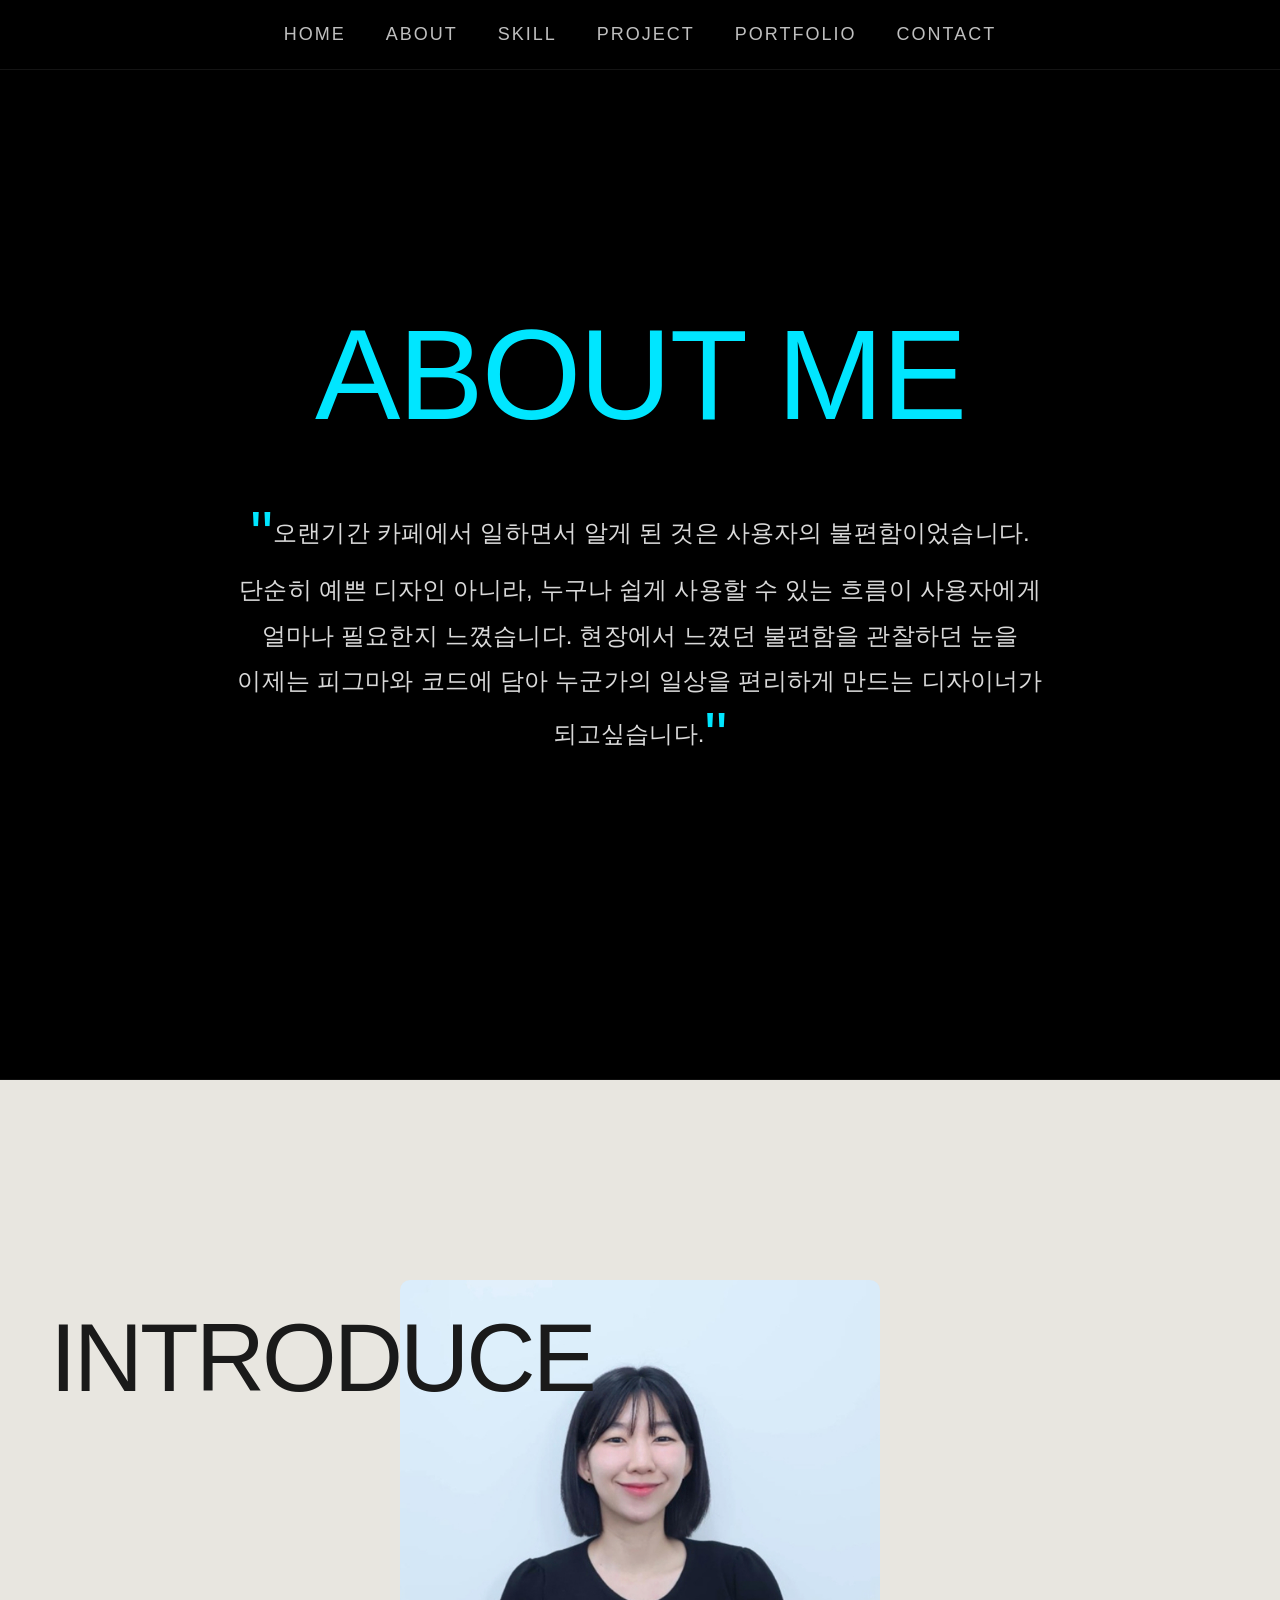
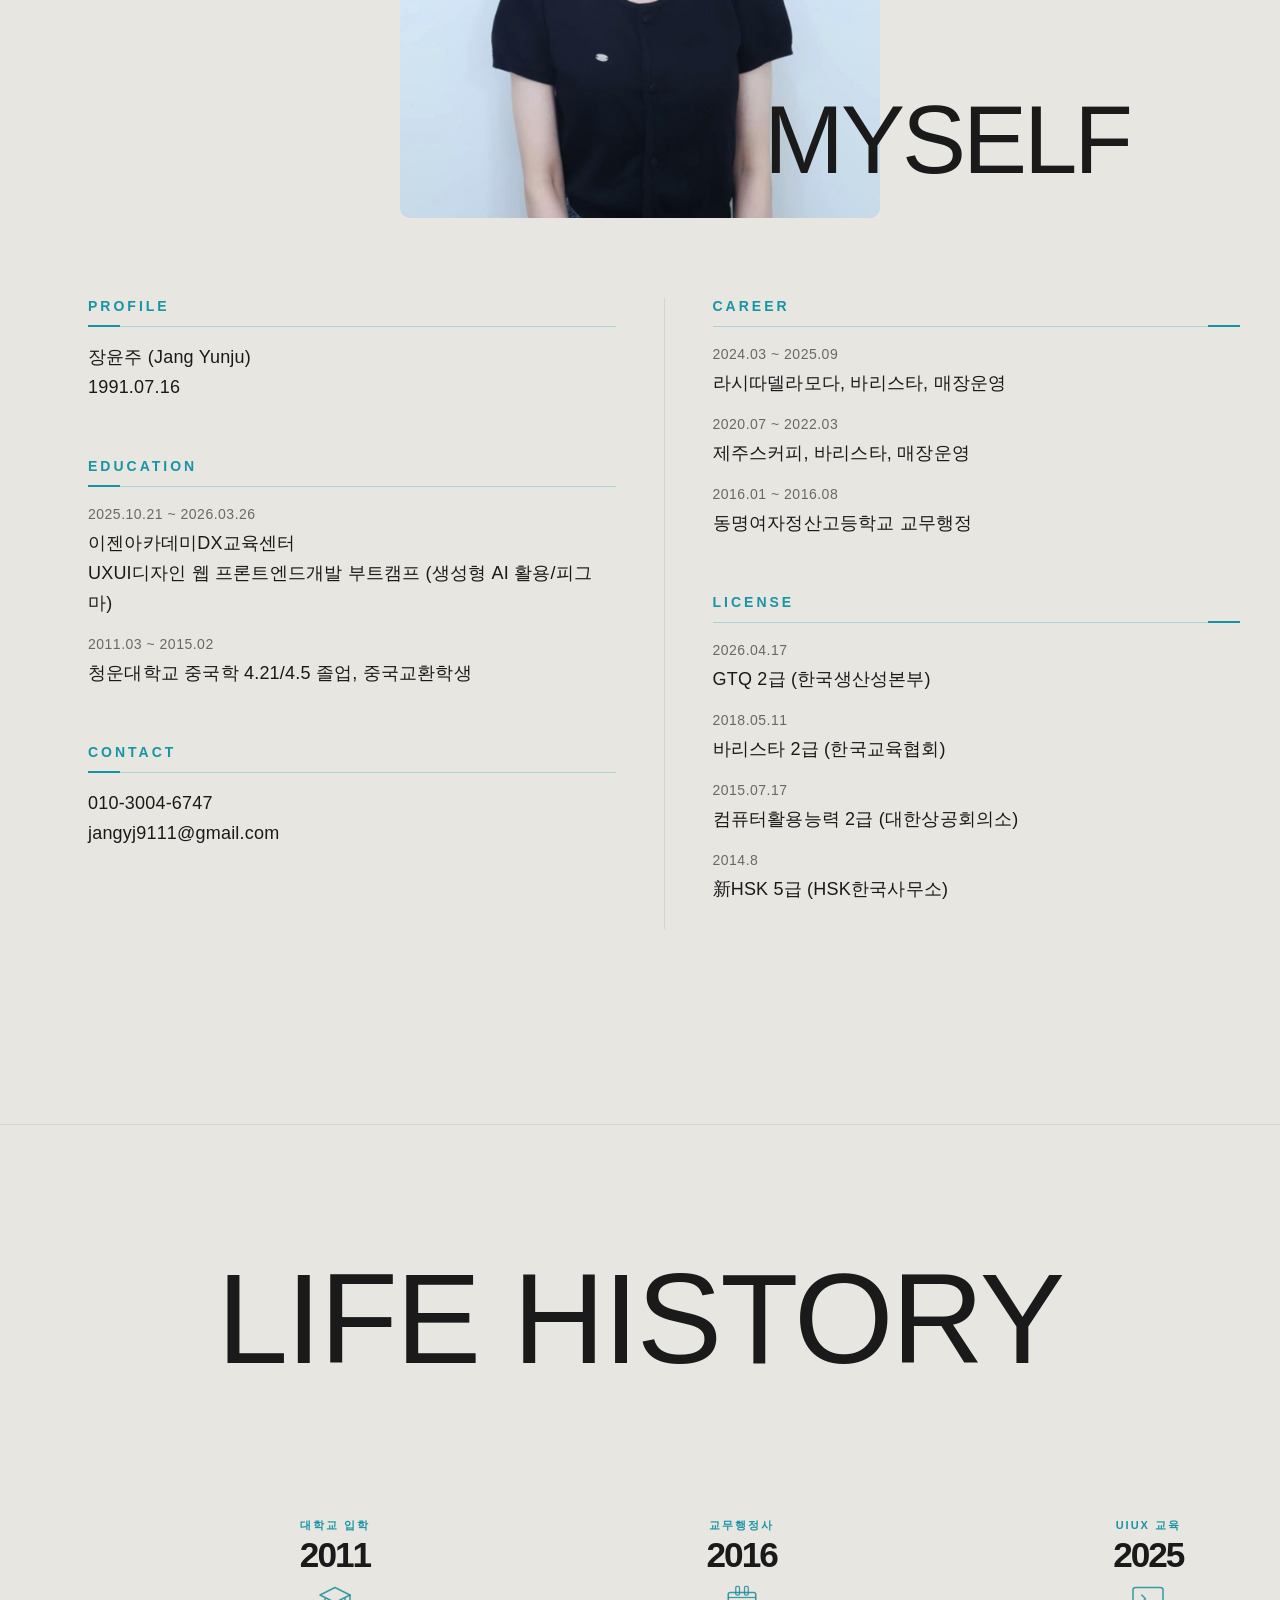
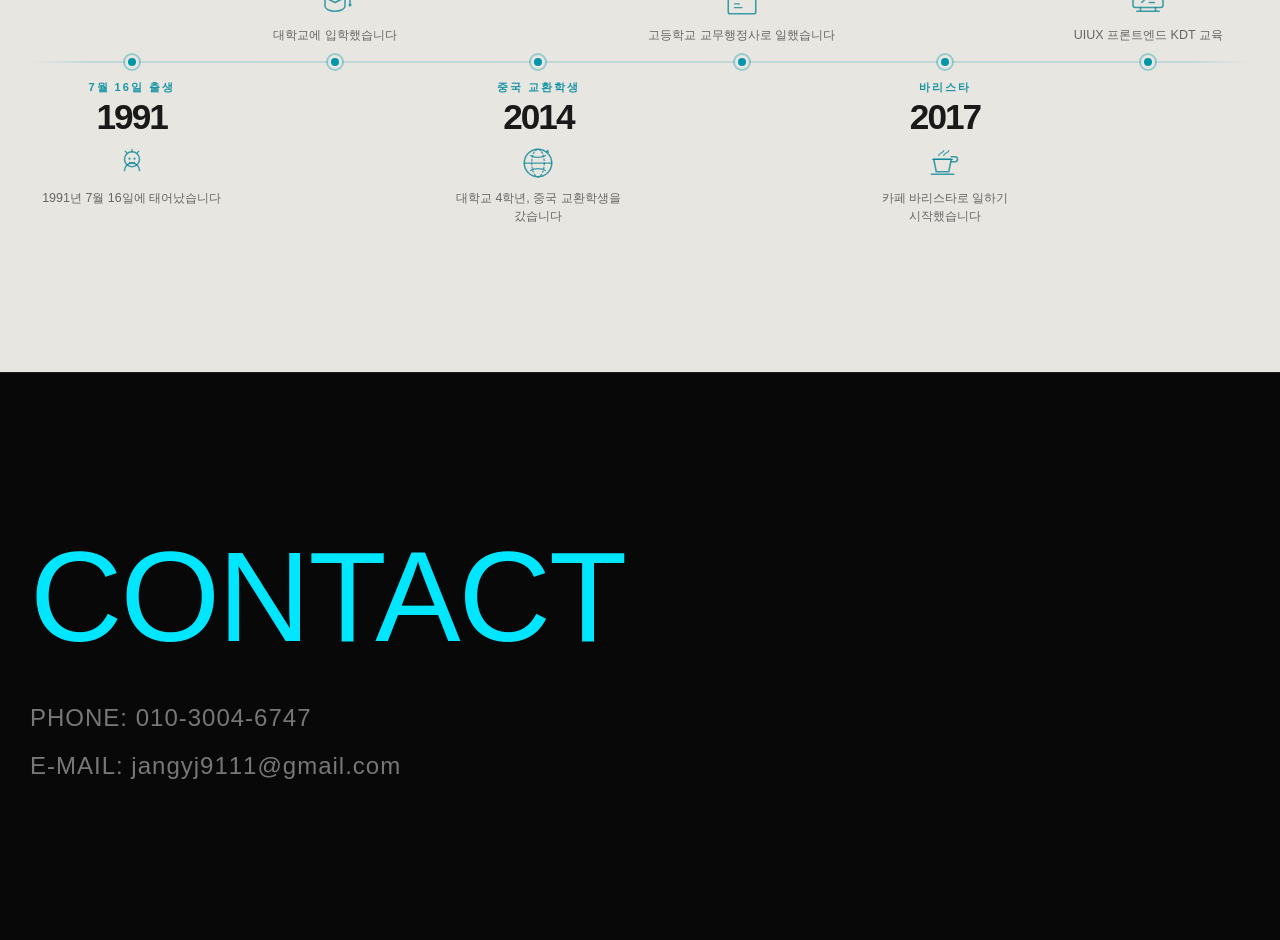
==== commit 8b6482e3: "update design details" ====
--- a/pages/about.html
+++ b/pages/about.html
@@ -29,7 +29,7 @@
         <section class="about_me">
             <div class="inner">
                 <h2 class="scroll-reveal">ABOUT ME</h2>
-                <p class="about_intro_txt scroll-reveal"><span class="quote-mark">"</span>오랜기간 카페에서 일하면서 알게 된 것은 사용자의 불편함이었습니다. 단순히 예쁜
+                <p class="about_intro_txt scroll-reveal"><span class="quote-mark">"</span>오랜기간 카페에서 일하면서 알게 된 것은 사용자의 불편함이었습니다.<br> 단순히 예쁜
                     디자인 아니라, 누구나 쉽게 사용할 수 있는 흐름이 사용자에게 얼마나 필요한지 느꼈습니다. 현장에서 느꼈던 불편함을 관찰하던 눈을 이제는 피그마와 코드에 담아 누군가의 일상을
                     편리하게 만드는 디자이너가 되고싶습니다.<span class="quote-mark">"</span></p>
             </div>
@@ -112,7 +112,7 @@
                                 <span class="desc">컴퓨터활용능력 2급 (대한상공회의소)</span>
                             </div>
                             <div class="detail_item">
-                                <span class="date">2015</span>
+                                <span class="date">2014.8</span>
                                 <span class="desc">新HSK 5급 (HSK한국사무소)</span>
                             </div>
                         </li>
--- a/asset/about.css
+++ b/asset/about.css
@@ -59,7 +59,7 @@
 }
 
 .about_intro_txt {
-    font-size: 18px;
+    font-size: 24px;
     color: rgba(255, 255, 255, 0.85);
     line-height: 1.9;
     max-width: 820px;
@@ -72,7 +72,7 @@
 }
 
 .quote-mark {
-    font-size: 48px;
+    font-size: 64px;
     /* 크기 24px에서 48px로 확대 */
     color: rgba(0, 230, 255, 1);
     font-weight: 400;
